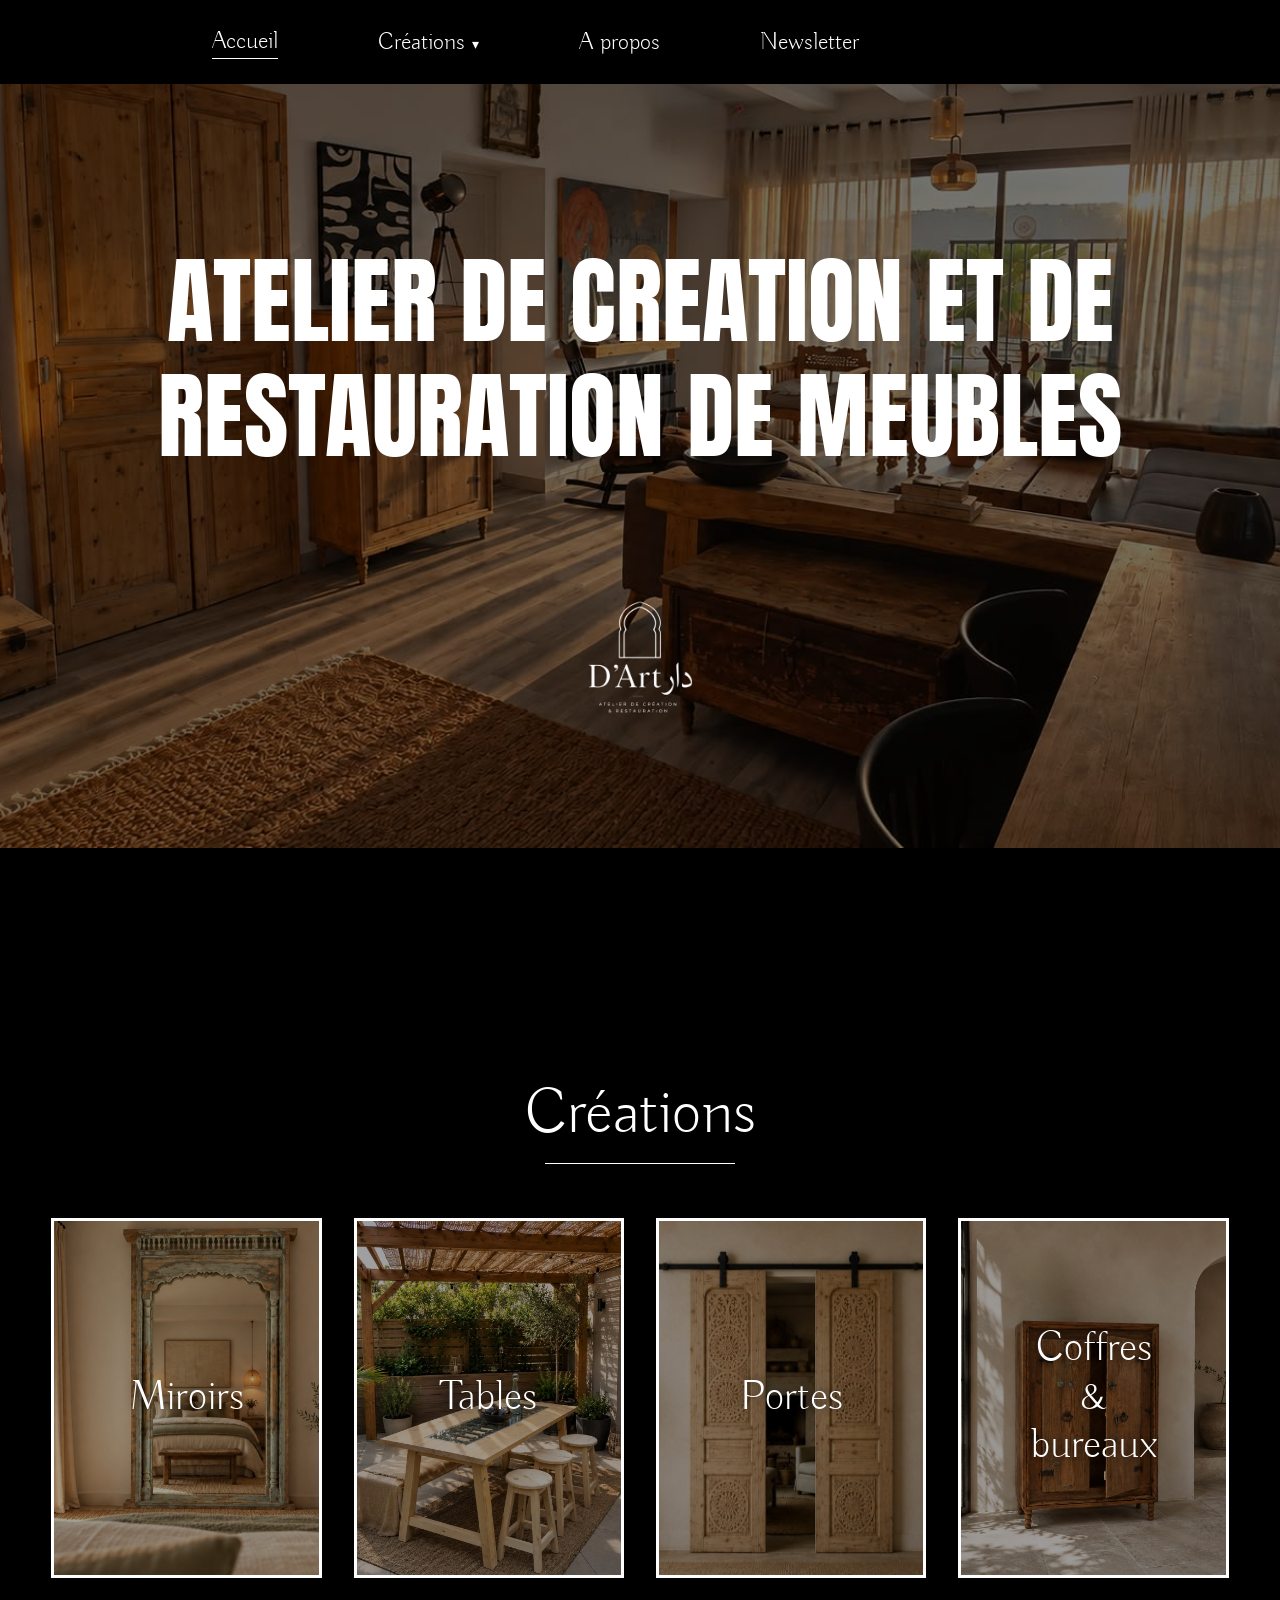
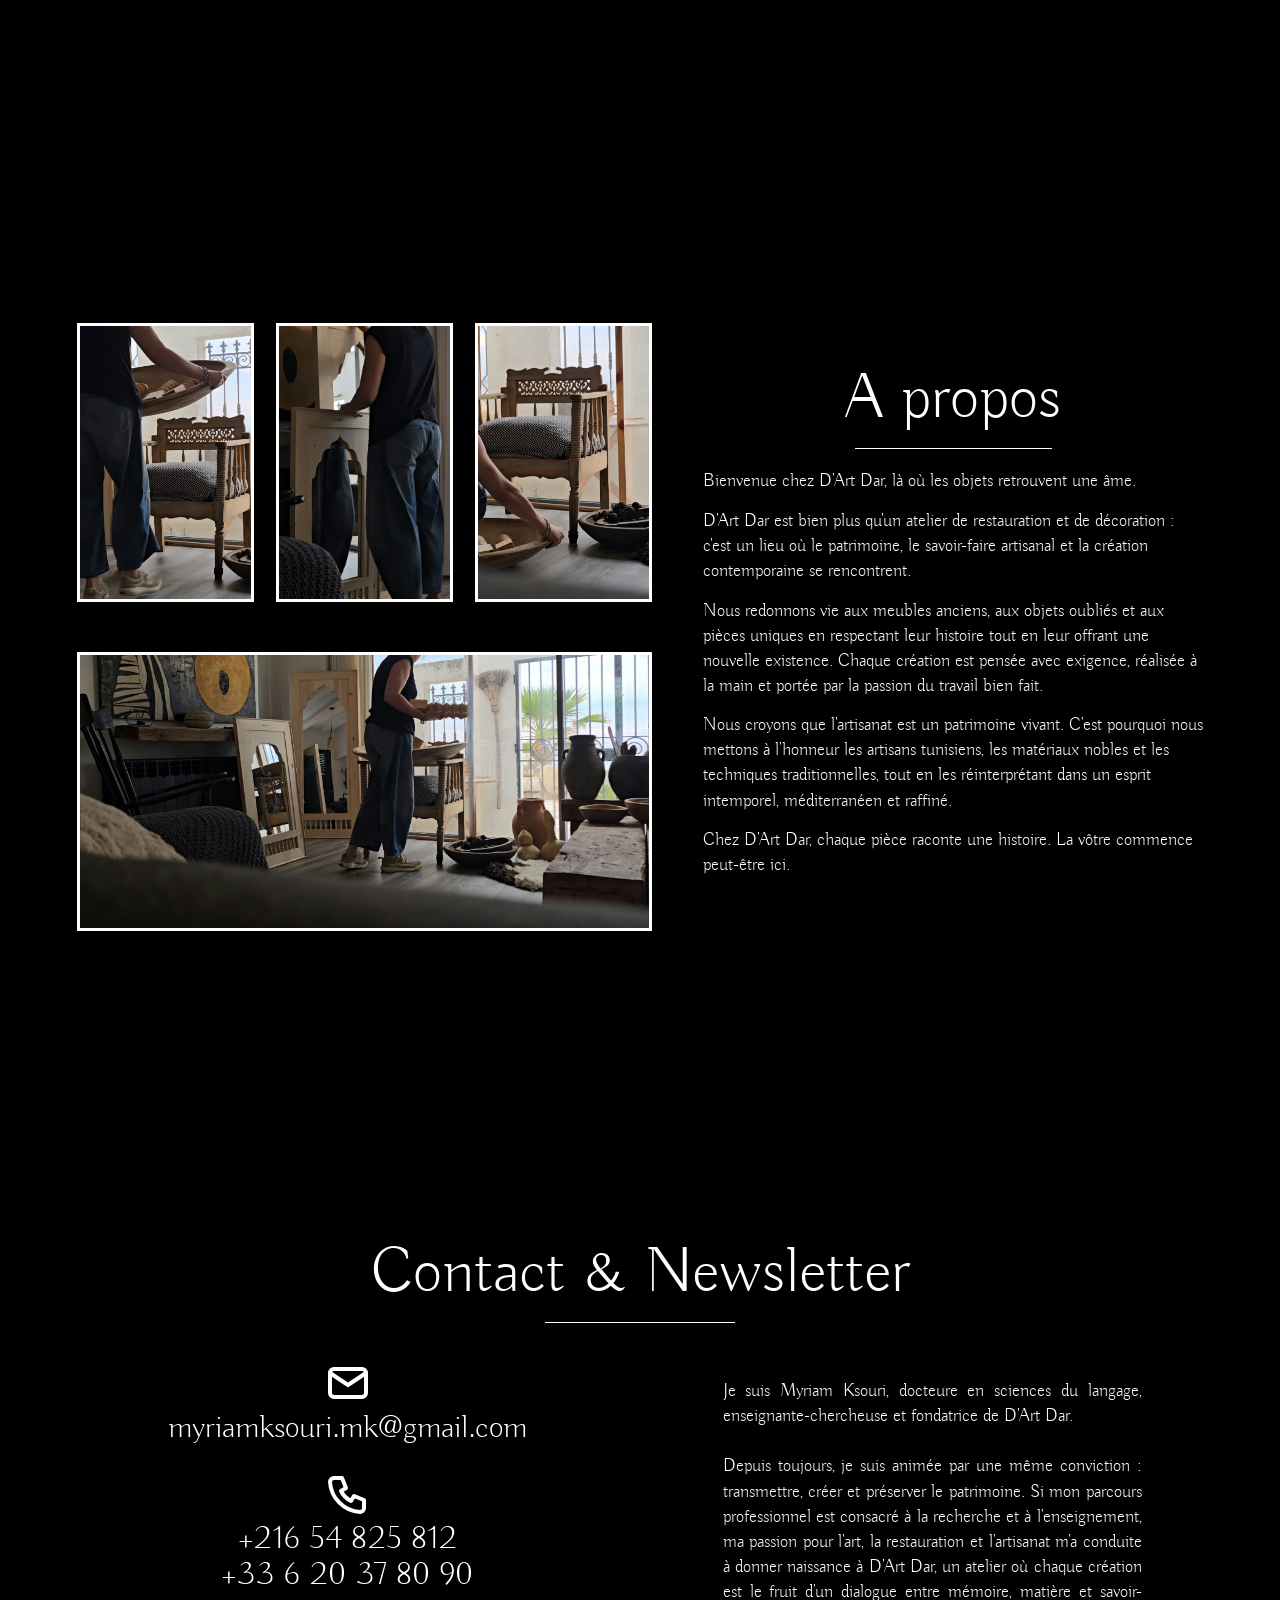
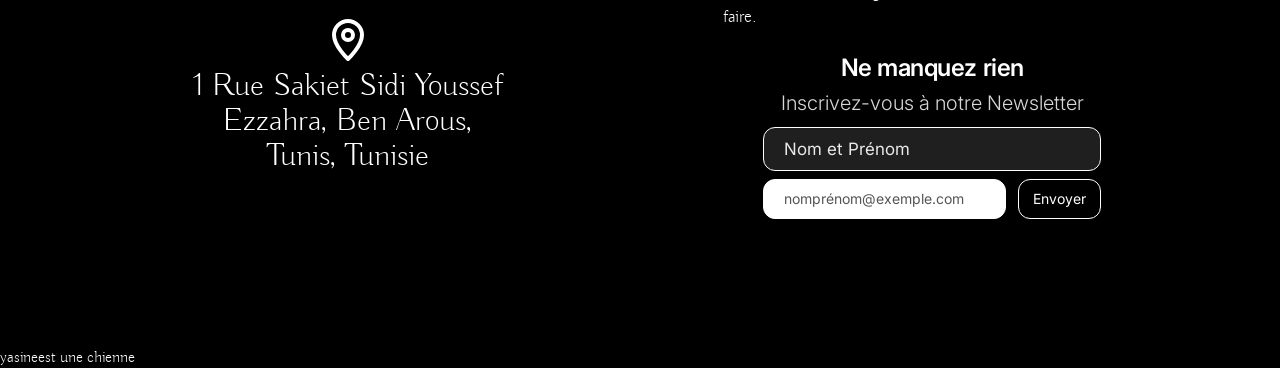
==== index.html @ 11cfbb49 "phrase yasmine" ====
<!DOCTYPE html>
<html lang="fr">
<head>
  <meta charset="UTF-8">
  <meta name="viewport" content="width=device-width, initial-scale=1">
  <title>D'Art Dar – Atelier de création et de restauration de meubles</title>
  <link rel="preconnect" href="https://fonts.googleapis.com">
  <link rel="preconnect" href="https://fonts.gstatic.com" crossorigin>
  <link href="https://fonts.googleapis.com/css2?family=Anton&family=Buda:wght@300&family=Inter:wght@400;600&display=swap" rel="stylesheet">
  <link rel="stylesheet" href="style.css">
</head>
<body>


    <header class="nav">
  <ul class="nav-liste">
    <li><a href="index.html#accueil" class="actif">Accueil</a></li>
    <li class="a-sous-menu">
      <a href="index.html#creations">Créations <span class="fleche">▾</span></a>
      <ul class="sous-menu">
        <li><a href="index.html#creations">Toutes nos créations</a></li>
        <li><a href="miroirs.html">Miroirs</a></li>
        <li><a href="tables.html">Tables</a></li>
        <li><a href="portes.html">Portes</a></li>
        <li><a href="bureaux.html">Coffres &amp; bureaux</a></li>
      </ul>
    </li>
    <li><a href="index.html#a-propos">A propos</a></li>
    <li><a href="index.html#contact">Newsletter</a></li>
  </ul>
  <!-- gardez ici votre bloc logo tel qu'il est -->
</header>
<!-- ============ NAV : FIN ============ -->


<!-- ============ ÉCRAN 1 : ACCUEIL — DÉBUT ============ -->
<section class="ecran accueil" id="accueil">
  <div class="ph ph-fond" role="img" aria-label="Photo de fond assombrie de l'atelier : intérieur chaleureux avec une grande porte double en bois, un vieux miroir en bois à la peinture écaillée, une commode en bois, un tableau africain noir et blanc, une lampe sur trépied, un coffre ancien, un tapis en jute et une baie vitrée avec terrasse">
    <img src="images/07667a0f-c31e-449a-83bf-fc056bb85ae0.jpg" alt="Miroir étroit arqué à cadre clair patiné">
  </div>
  <h1>ATELIER DE CREATION ET DE RESTAURATION DE MEUBLES</h1>
  <div class="ph ph-logo-grand" role="img" aria-label="Logo D'Art Dar">
 <img src="images/Design sans titre (2).png" alt="logo d'art dar">
  </div>
</section>
<!-- ============ ÉCRAN 1 : FIN ============ -->


<!-- ============ ÉCRAN 2 : CRÉATIONS — DÉBUT ============ -->
<section class="ecran creations" id="creations">
  <h2 class="titre-centre">Créations</h2>
  <div class="trait-h trait-centre"></div>

  <div class="grille-cartes">
    <a class="carte" href="miroirs.html">
      <div class="ph" role="img" aria-label="Chambre avec un grand miroir arqué sculpté à patine verte, devant un banc et un lit">
       <img src="images/843049069_1164831029223895_7003991942476007434_n.jpg" alt="miroirgrand">      
      </div>
      <span class="carte-titre">Miroirs</span>
    </a>
    <a class="carte" href="tables.html">
      <div class="ph" role="img" aria-label="Longue table en bois clair avec tabourets sous une pergola, plantes vertes">
        <img src="images/727323075_1069133425460323_3221964952838891166_n.jpg" alt="tables">    
      </div>
      <span class="carte-titre">Tables</span>
    </a>
    <a class="carte" href="portes.html">
      <div class="ph" role="img" aria-label="Deux portes coulissantes en bois sculpté sur rail noir">
         <img src="images/775132349_1118018057238526_9106229858600047768_n.jpg" alt="portes" class="portecrea"> 
      </div>
      <span class="carte-titre">Portes</span>
    </a>
    <a class="carte" href="bureaux.html">
      <div class="ph" role="img" aria-label="Armoire en bois avec ferrures métalliques dans une pièce beige à arche">
       <img src="images/798080170_1132734912433507_3361382696970068322_n.jpg" alt="bureaux"> 
      </div>
      <span class="carte-titre">Coffres<br>&amp;<br>bureaux</span>
    </a>
  </div>
</section>
<!-- ============ ÉCRAN 2 : FIN ============ -->


<!-- ============ ÉCRAN 3 : À PROPOS — DÉBUT ============ -->
<section class="ecran apropos" id="a-propos">
  <div class="apropos-photos">
    <div class="ph" role="img" aria-label="Femme en haut noir et pantalon bleu tenant un plateau en bois près d'une chaise sculptée">
       <img src="images/da2a6236-b44d-4832-9efa-0020eed6184b.jpg" alt="imagesmaman"> 
    </div>
    <div class="ph" role="img" aria-label="Femme en haut noir sans manches travaillant sur un meuble en bois à arche">
    <img src="images/89a3e6be-c9d2-419d-8dac-0734e0780928.jpg" alt="imagesmaman"> 
    </div>
    <div class="ph" role="img" aria-label="Femme accroupie près d'une chaise en bois sculpté avec un plateau en bois">
      <img src="images/4845b616-79f4-437c-a82b-399400bf4484.jpg" alt="imagesmaman"> 
    </div>
    <div class="ph large" role="img" aria-label="Femme debout dans l'atelier parmi des miroirs, des jarres en terre cuite et un banc en bois">
      <img src="images/6bd62fe6-0756-493a-b964-a9c33a85f929.jpg" alt="imagesmaman"> 
    </div>
  </div>

  <div class="apropos-texte">
    <h2>A propos</h2>
    <div class="trait-h"></div>
    <p>Bienvenue chez D'Art Dar, là où les objets retrouvent une âme.</p>
    <p>D'Art Dar est bien plus qu'un atelier de restauration et de décoration : c'est un lieu où le patrimoine, le savoir-faire artisanal et la création contemporaine se rencontrent.</p>
    <p>Nous redonnons vie aux meubles anciens, aux objets oubliés et aux pièces uniques en respectant leur histoire tout en leur offrant une nouvelle existence. Chaque création est pensée avec exigence, réalisée à la main et portée par la passion du travail bien fait.</p>
    <p>Nous croyons que l'artisanat est un patrimoine vivant. C'est pourquoi nous mettons à l'honneur les artisans tunisiens, les matériaux nobles et les techniques traditionnelles, tout en les réinterprétant dans un esprit intemporel, méditerranéen et raffiné.</p>
    <p>Chez D'Art Dar, chaque pièce raconte une histoire. La vôtre commence peut-être ici.</p>
  </div>
</section>
<!-- ============ ÉCRAN 3 : FIN ============ -->


<!-- ============ ÉCRAN 4 : CONTACT & NEWSLETTER — DÉBUT ============ -->
<section class="ecran contact" id="contact">
  <h2 class="titre-centre">Contact &amp; Newsletter</h2>
  <div  id="trait-large" class="trait-h trait-centre trait-large"></div>
  <div class="contact-corps">
    <address class="coordonnees">
      <div class="bloc-contact">
        <svg class="icone" viewBox="0 0 24 24" aria-hidden="true"><rect x="3" y="5" width="18" height="14" rx="2"/><path d="M3 7l9 6 9-6"/></svg>
        <a href="mailto:myriamksouri.mk@gmail.com">myriamksouri.mk@gmail.com</a>
      </div>
      <div class="bloc-contact">
        <svg class="icone" viewBox="0 0 24 24" aria-hidden="true"><path d="M5 4h4l2 5-2.5 1.5a11 11 0 0 0 5 5L15 13l5 2v4a2 2 0 0 1-2 2A16 16 0 0 1 3 6a2 2 0 0 1 2-2z"/></svg>
        <a href="tel:+21654825812">+216 54 825 812</a>
        <a href="tel:+33620378090">+33 6 20 37 80 90</a>
      </div>
      <div class="bloc-contact">
        <svg class="icone" viewBox="0 0 24 24" aria-hidden="true"><path d="M12 21s-7-6.5-7-12a7 7 0 0 1 14 0c0 5.500-7 12-7 12z"/><circle cx="12" cy="9" r="2.500"/></svg>
        <p>1 Rue Sakiet Sidi Youssef<br>Ezzahra, Ben Arous,<br>Tunis, Tunisie</p>
      </div>
    </address>

    <div class="contact-droite">
      <p class="bio">Je suis Myriam Ksouri, docteure en sciences du langage, enseignante-chercheuse et fondatrice de D'Art Dar.<br><br>Depuis toujours, je suis animée par une même conviction : transmettre, créer et préserver le patrimoine. Si mon parcours professionnel est consacré à la recherche et à l'enseignement, ma passion pour l'art, la restauration et l'artisanat m'a conduite à donner naissance à D'Art Dar, un atelier où chaque création est le fruit d'un dialogue entre mémoire, matière et savoir-faire.</p>

      <form class="newsletter" action="#" method="post">
        <h3>Ne manquez rien</h3>
        <p class="sous-titre">Inscrivez-vous à notre Newsletter</p>
        <input type="text" name="nom" placeholder="Nom et Prénom" aria-label="Nom et prénom">
        <div class="ligne-email">
          <input type="email" name="email" placeholder="nomprénom@exemple.com" aria-label="Adresse e-mail">
          <button type="submit">Envoyer</button>
        </div>
      </form>
    </div>
  </div>
</section>
<!-- ============ ÉCRAN 4 : FIN ============ -->

<span>yasineest une chienne</span>

</body>
</html>
---- style.css ----
/* ===== BASE ===== */
* { box-sizing: border-box; margin: 0; padding: 0; }
html { scroll-behavior: smooth; }
body {
  background: #000;
  color: #fff;
  font-family: 'Buda', serif;
  font-weight: 300;
}
a { color: inherit; text-decoration: none; }
ul { list-style: none; }

/* Encadré qui remplace les images */
.ph {
  display: flex;
  align-items: center;
  justify-content: center;
  text-align: center;
  
  
  border: 1px solid #fff;
  color: #d7d7d7;
  font-family: 'Inter', sans-serif;
  font-size: 13px;
  line-height: 1.4;
  overflow: hidden;
}
/* Quand vous mettrez de vraies images : <img> avec .ph img {width:100%;height:100%;object-fit:cover} */
.ph img { width: 100%; height: 100%; object-fit: cover; }

/* Un écran = 1440 x 900 sur le design */
.ecran {
  position: relative;
  min-height: 900px;
  padding: 84px 60px 40px;
}

/* Traits sous les titres */
.trait-h { height: 1px; width: 110px; background: #fff; }
.trait-centre { margin: 8px auto 0; width: 190px; }
.trait-large { width: 485px; max-width: 80%; }
.trait-v { width: 1px; height: 130px; background: #fff; }
#trait-large {margin-left: 8px auto 0; width: 190px;}

.titre-centre {
  text-align: center;
  font-size: 69px;
  font-weight: 300;
  padding-top: 60px;
}


/* ===== NAV (commune à tous les écrans) ===== */
.nav {
  position: sticky;
  top: 0;
  z-index: 10;
  height: 84px;
  background: #000;
  display: flex;
  align-items: center;
  justify-content: space-between;
  padding: 0 28px 0 212px;
}
.nav-liste { display: flex; align-items: center; gap: 100px; }
.nav-liste a { font-size: 24px; color: #fff; }
.nav-liste a.actif { border-bottom: 1px solid #fff; padding-bottom: 2px; }
.fleche { font-size: 14px; }
.a-sous-menu { position: relative; }
.sous-menu {
  display: none;
  position: absolute;
  top: 100%;
  left: 0;
  min-width: 200px;
  background: #000;
  border: 1px solid #fff;
  padding: 10px 0;
}
.sous-menu a { display: block; padding: 6px 16px; font-size: 20px; }
.a-sous-menu:hover .sous-menu { display: block; }
.ph-logo { width: 64px; height: 64px; padding: 2px; font-size: 8px; border: none; background: transparent; }


/* ===== ÉCRAN 1 : ACCUEIL ===== */
.accueil {
  padding: 0;
  margin-top: -136px;           /* l'image passe derrière la nav */
  min-height: 800px;
  display: flex;
  flex-direction: column;
  align-items: center;
  justify-content: center;
  text-align: center;
  overflow: hidden;
}
.ph-fond {
  position: absolute;
  inset: 0;
  z-index: 0;
  border: none;
  opacity: .46;
}
.accueil h1 {
  position: relative;
  z-index: 1;
  font-family: 'Anton', sans-serif;
  font-weight: 400;
  font-size: 96px;
  line-height: 1.2;
  max-width: 1054px;
  padding: 0 20px;
  margin-top: -80px;
}
.ph-logo-grand {
  position: absolute;
  z-index: 1;
  bottom: 83px;
  left: 50%;
  transform: translateX(-50%);
  width: 199px;
  height: 199px;
  border: none;
  background: transparent;
  color: #fff;
}


/* ===== ÉCRAN 2 : CRÉATIONS ===== */
.grille-cartes {
  display: grid;
  grid-template-columns: repeat(4, 284px);
  justify-content: center;
  gap: 40px;
  margin-top: 120px;
}
.carte { position: relative; display: block; height: 379px; }
.carte .ph { width: 100%; height: 100%; border: 3px solid #fff; }
.carte img { opacity: .64; }
.carte-titre {
  position: absolute;
  left: 0; right: 0; top: 50%;
  transform: translateY(-50%);
  text-align: center;
  font-size: 48px;
  line-height: 1.15;
  text-shadow: 0 0 8px rgba(0,0,0,.6);
}
.portecrea { object-position: 64% 91%; }


/* ===== ÉCRAN 3 : À PROPOS ===== */
.apropos {
  display: grid;
  grid-template-columns: 650px 1fr;
  gap: 60px;
  align-items: center;
  padding-left: 114px;
  padding-right: 90px;
}
.apropos-photos {
  display: grid;
  grid-template-columns: repeat(3, 1fr);
  gap: 22px;
}
.apropos-photos .ph { height: 281px; border: 3px solid #fff; }
.apropos-photos .ph.large { grid-column: 1 / -1; height: 281px; margin-top: 28px; }
.apropos-texte h2 { font-size: 69px; font-weight: 300; text-align: center; }
.apropos-texte .trait-h { width: 197px; margin: 8px auto 20px; }
.apropos-texte p { font-size: 20px; line-height: 1.4; margin-bottom: 20px; }


/* ===== ÉCRAN 4 : CONTACT & NEWSLETTER ===== */
.contact-corps {
  display: grid;
  grid-template-columns: 1fr 1fr;
  gap: 60px;
  margin-top: 40px;
  padding: 0 30px;
}
.coordonnees { font-style: normal; text-align: center; display: flex; flex-direction: column; gap: 24px; }
.bloc-contact { display: flex; flex-direction: column; align-items: center; font-size: 36px; line-height: 1.1; }
.bloc-contact a, .bloc-contact p { display: block; }
.icone { width: 48px; height: 48px; fill: none; stroke: #fff; stroke-width: 2; stroke-linecap: round; stroke-linejoin: round; margin-bottom: 4px; }

.contact-droite { display: flex; flex-direction: column; align-items: center; padding-top: 20px; }
.bio { font-size: 20px; line-height: 1.4; text-align: justify; max-width: 419px; }

.newsletter { margin-top: 24px; width: 338px; text-align: center; font-family: 'Inter', sans-serif; }
.newsletter h3 { font-size: 24px; font-weight: 600; letter-spacing: -.02em; line-height: 1.2; }
.sous-titre { font-size: 20px; color: #d7d7d7; margin: 8px 0 12px; }
.newsletter input {
  width: 100%;
  height: 44px;
  padding: 0 20px;
  border: 1px solid #fff;
  border-radius: 12px;
  background: rgba(208,208,208,.15);
  color: #fff;
  font-family: inherit;
  font-size: 17px;
}
.newsletter input::placeholder { color: rgba(255,255,255,.9); }
.ligne-email { display: flex; gap: 12px; margin-top: 8px; }
.ligne-email input { height: 40px; background: #fff; color: #000; font-size: 14px; }
.ligne-email input::placeholder { color: #555; }
.ligne-email button {
  height: 40px;
  padding: 0 14px;
  border: 1px solid #fff;
  border-radius: 12px;
  background: transparent;
  color: #fff;
  font-family: inherit;
  font-size: 14px;
  cursor: pointer;
}


/* ===== PAGES CATÉGORIES (écrans 5 à 8) ===== */
.categorie {
  display: flex;
  align-items: center;
  justify-content: center;
  gap: 40px;
  padding-top: 110px;
}
.galerie { display: grid; gap: 28px; }
.galerie .ph { width: 100%; }

/* Titre vertical (lu de bas en haut) + trait à droite */
.titre-vertical { display: flex; align-items: center; gap: 12px; }
.titre-vertical h2 {
  writing-mode: vertical-rl;
  transform: rotate(180deg);
  font-size: 69px;
  font-weight: 300;
  white-space: nowrap;
}


/* ===== ÉCRAN 5 : MIROIRS (4 colonnes x 2) ===== */
.cat-miroirs .galerie { grid-template-columns: repeat(4, 248px); gap: 42px 42px; }
.cat-miroirs .ph { height: 331px; }
.miroir8 { object-position: 50% 35%; }

/* ===== ÉCRAN 6 : TABLES (3 colonnes x 2) ===== */
.cat-tables .galerie { grid-template-columns: repeat(3, 341px); gap: 28px 46px; }
.cat-tables .ph { height: 256px; }
.table3 { object-position: 50% 100%; }
.table4 { object-position: 50% 90%; }


/* ===== ÉCRAN 7 : PORTES (titre à gauche, 2 colonnes x 2) ===== */
.cat-portes { justify-content: space-around; padding: 110px 120px 40px; }
.titre-horizontal h2 { font-size: 69px; font-weight: 300; }
.titre-horizontal .trait-h { width: 104px; margin-top: 4px; margin-left: 16px; }
.cat-portes .galerie { grid-template-columns: repeat(2, 256px); gap: 28px 150px; }
.cat-portes .ph { height: 341px; }
.porte4 { object-position: 50% 91%; }
.porte1 { object-position: 64% 91%; }


/* ===== ÉCRAN 8 : COFFRES & BUREAUX (3 colonnes x 2) ===== */
.cat-bureaux .galerie { grid-template-columns: repeat(3, 241px); gap: 50px 140px; }
.cat-bureaux .ph { height: 241px; }
.coffre1 { object-position: 50% 67%; }
.bureau1 { object-position: 50% 100%; }
.bureau2 { object-position: 64% 91%; }
.bureau3 { object-position: 64% 91%; }



/* ===== RESPONSIVE (tablette / mobile) ===== */
@media (max-width: 1100px) {
  .nav { padding: 0 20px; }
  .nav-liste { gap: 30px; }
  .grille-cartes { grid-template-columns: repeat(2, 1fr); }
  .apropos, .contact-corps { grid-template-columns: 1fr; }
  .categorie { flex-direction: column; }
  .titre-vertical h2 { writing-mode: horizontal-tb; transform: none; }
  .titre-vertical { flex-direction: column; }
  .trait-v { width: 110px; height: 1px; }
  .cat-miroirs .galerie,
  .cat-tables .galerie,
  .cat-portes .galerie,
  .cat-bureaux .galerie { grid-template-columns: repeat(2, 1fr); gap: 20px; }
  .accueil h1 { font-size: 48px; }
}
@media (max-width: 600px) {
  .nav-liste { gap: 14px; }
  .nav-liste a { font-size: 16px; }
  .grille-cartes { grid-template-columns: 1fr; }
  .titre-centre, .apropos-texte h2 { font-size: 40px; }
  .bloc-contact { font-size: 24px; }
}





/* ===== ÉCRANS ADAPTÉS À LA FENÊTRE ===== */

/* Chaque écran = au moins la hauteur de la fenêtre, contenu centré */
.ecran {
  min-height: 100vh;
  padding: 84px 4vw 3vh;
}
.accueil { padding: 0; }

/* --- Créations et Contact : tout centré verticalement --- */
.creations,
.contact {
  display: flex;
  flex-direction: column;
  justify-content: center;
}
.titre-centre {
  padding-top: 0;
  font-size: clamp(40px, 5vw, 69px);
}

/* --- Créations : 4 cartes qui rétrécissent avec la fenêtre --- */
.grille-cartes {
  grid-template-columns: repeat(4, minmax(0, 284px));
  gap: 2.5vw;
  width: 100%;
  max-width: 1256px;
  margin: 6vh auto 0;
}
.carte { height: auto; aspect-ratio: 284 / 379; }
.carte-titre { font-size: clamp(26px, 3.3vw, 48px); }

/* --- À propos --- */
.apropos {
  grid-template-columns: minmax(0, 1.15fr) minmax(0, 1fr);
  gap: 4vw;
  align-content: center;
  padding-left: 6vw;
  padding-right: 6vw;
}
.apropos-photos .ph,
.apropos-photos .ph.large { height: clamp(140px, 31vh, 281px); }
.apropos-texte h2 { font-size: clamp(40px, 5vw, 69px); }
.apropos-texte p { font-size: clamp(14px, 1.4vw, 20px); margin-bottom: 1.6vh; }

/* --- Contact --- */
.contact-corps { margin-top: 4vh; gap: 4vw; }
.bloc-contact { font-size: clamp(20px, 2.5vw, 36px); }
.bio { font-size: clamp(14px, 1.4vw, 20px); }

/* --- Pages Miroirs, Tables, Portes, Coffres : centrées sous la nav --- */
.categorie {
  min-height: calc(100vh - 84px);
  padding: 20px 4vw;
  align-items: center;
  justify-content: center;
}
.titre-vertical h2,
.titre-horizontal h2 { font-size: clamp(40px, 5vw, 69px); }

/* Chaque photo a une hauteur --h qui s'adapte à la hauteur de la fenêtre :
   les 2 rangées tiennent toujours à l'écran */
.galerie { --h: 300px; }

.cat-miroirs .galerie {
  --h: min(331px, calc((100vh - 84px - 110px) / 2));
  grid-template-columns: repeat(4, calc(var(--h) * 248 / 331));
  gap: 28px 3vw;
}
.cat-tables .galerie {
  --h: min(256px, calc((100vh - 84px - 110px) / 2));
  grid-template-columns: repeat(3, calc(var(--h) * 341 / 256));
  gap: 28px 3vw;
}
.cat-portes .galerie {
  --h: min(341px, calc((100vh - 84px - 110px) / 2));
  grid-template-columns: repeat(2, calc(var(--h) * 256 / 341));
  gap: 28px 8vw;
}
.cat-bureaux .galerie {
  --h: min(241px, calc((100vh - 84px - 110px) / 2));
  grid-template-columns: repeat(3, var(--h));
  gap: 28px 6vw;
}
.cat-miroirs .ph,
.cat-tables .ph,
.cat-portes .ph,
.cat-bureaux .ph { height: var(--h); }

.cat-portes { gap: 6vw; padding: 20px 6vw; }




/* ================================================================
   VERSION TÉLÉPHONE (maquette Figma mobile : 392 px de large)
   Ne s'applique qu'en dessous de 480 px. Le bureau ne change pas.
   ================================================================ */
@media (max-width: 480px) {

  body {
    --nav: 76px;
    --titre: clamp(26px, 12.2vw, 52px);   /* 48px sur la maquette */
    --texte: clamp(10px, 3.06vw, 16px);   /* 12px sur la maquette */
  }

  /* ---------- Base de chaque écran ---------- */
  body .ecran {
    min-height: calc(100vh - var(--nav));
    min-height: calc(100svh - var(--nav));
    padding: 6vw 5vw 10vw;
  }

  /* ---------- NAV ---------- */
  body .nav { height: var(--nav); padding: 0 4vw 0 5vw; gap: 3vw; }
  body .nav-liste { flex: 1; gap: 0; justify-content: space-between; }
  body .nav-liste a { font-size: clamp(11px, 3.57vw, 16px); }
  /* Ordre de la maquette mobile : Accueil, Créations, Newsletter, A propos */
  body .nav-liste li:nth-child(3) { order: 4; }
  body .nav-liste li:nth-child(4) { order: 3; }
  body .ph-logo { width: clamp(36px, 11.7vw, 56px); height: clamp(36px, 11.7vw, 56px); flex: none; }
  body .sous-menu { min-width: 160px; }
  .a-sous-menu:focus-within .sous-menu { display: block; }

  /* ---------- ÉCRAN 1 : ACCUEIL ---------- */
  body .accueil {
    margin-top: calc(var(--nav) * -1);
    min-height: 100vh;
    min-height: 100svh;
    padding: 0 2vw;
  }
  body .ph-fond img { object-position: 54% 50%; }
  body .accueil h1 {
    font-size: clamp(24px, 10.2vw, 52px);
    line-height: 1.5;
    margin-top: 0;
    max-width: 100%;
    padding: 0;
  }
  body .ph-logo-grand {
    width: clamp(90px, 33vw, 170px);
    height: clamp(90px, 33vw, 170px);
    bottom: 6vh;
  }

  /* ---------- ÉCRAN 2 : CRÉATIONS ---------- */
  body .creations { justify-content: center; }
  body .titre-centre { font-size: var(--titre); padding-top: 0; }
  body .trait-centre { width: 31.6vw; }
  body .grille-cartes {
    grid-template-columns: 1fr 1fr;
    gap: 2.8vw;
    width: 100%;
    max-width: 560px;
    margin: 26vw auto 0;
  }
  body .carte { height: auto; }
  body .carte .ph { width: 100%; height: auto; aspect-ratio: 1 / 1; }
  body .carte-titre { font-size: clamp(17px, 8.2vw, 36px); }
  /* Ordre maquette : Miroirs | Portes, puis Tables | Coffres & Bureaux */
  body .grille-cartes .carte:nth-child(3) { order: 2; }
  body .grille-cartes .carte:nth-child(2) { order: 3; }

  /* ---------- ÉCRAN 3 : À PROPOS ---------- */
  body .apropos {
    display: grid;
    grid-template-columns: 29.7% 1fr;
    column-gap: 8%;
    row-gap: 3vw;
    align-content: center;
    padding: 6vw 5.4vw 10vw;
  }
  body .apropos-photos { display: contents; }
  body .apropos-photos .ph {
    width: 100%;
    height: auto;
    aspect-ratio: 104 / 157;
    border-width: 3px;
  }
  /* De haut en bas sur la maquette : 3e, 2e, puis 1re photo */
  body .apropos-photos .ph:nth-child(3) { grid-column: 1; grid-row: 1; }
  body .apropos-photos .ph:nth-child(2) { grid-column: 1; grid-row: 2; }
  body .apropos-photos .ph:nth-child(1) { grid-column: 1; grid-row: 3; }
  body .apropos-photos .ph.large {
    grid-column: 1 / -1;
    grid-row: 4;
    aspect-ratio: 353 / 165;
    margin-top: 1vw;
  }
  body .apropos-texte { grid-column: 2; grid-row: 1 / 4; }
  body .apropos-texte h2 { font-size: var(--titre); line-height: 1.1; }
  body .apropos-texte .trait-h { width: 25vw; margin: 2vw auto 9vw; }
  body .apropos-texte p {
    font-size: var(--texte);
    line-height: 1.25;
    text-align: justify;
    margin-bottom: 1.2em;
  }

  /* ---------- ÉCRAN 4 : CONTACT & NEWSLETTER ---------- */
  body .contact { justify-content: center; padding: 6vw 5vw 12vw; }
  body .contact .titre-centre { font-size: clamp(22px, 10.2vw, 44px); }
  body .trait-h.trait-large,
  body #trait-contact { width: 64vw; max-width: none; }
  body .contact-corps { grid-template-columns: 1fr; gap: 10vw; margin-top: 8vw; padding: 0; }
  body .coordonnees { gap: 5vw; }
  body .bloc-contact { font-size: clamp(12px, 3.8vw, 18px); line-height: 1.15; }
  body .icone { width: clamp(20px, 6.6vw, 30px); height: clamp(20px, 6.6vw, 30px); }
  body .contact-droite { padding-top: 0; }
  body .bio { font-size: var(--texte); line-height: 1.25; max-width: 79vw; }
  body .newsletter { width: min(338px, 86vw); }

  /* ---------- Pages catégories : base ---------- */
  body .categorie {
    min-height: calc(100vh - var(--nav));
    min-height: calc(100svh - var(--nav));
  }

  /* ---------- MIROIRS : titre vertical à gauche + 2 colonnes ---------- */
  body .cat-miroirs {
    flex-direction: row;
    align-items: center;
    justify-content: flex-start;
    gap: 4vw;
    padding: 3vw 5.4vw 6vw 4.4vw;
  }
  body .cat-miroirs .titre-vertical { flex: none; flex-direction: row; gap: 1.5vw; }
  body .cat-miroirs .titre-vertical h2 {
    writing-mode: vertical-rl;
    transform: rotate(180deg);
    font-size: var(--titre);
  }
  body .cat-miroirs .trait-v { width: 1px; height: 33vw; }
  body .cat-miroirs .galerie {
    flex: 1;
    width: auto;
    grid-template-columns: 1fr 1fr;
    gap: 3.3vw 5.9vw;
  }
  body .cat-miroirs .ph { height: auto; aspect-ratio: 124 / 166; }
  /* Ordre maquette : (3,4) (1,2) (5,6) (7,8) */
  body .cat-miroirs .ph:nth-child(3) { order: 1; }
  body .cat-miroirs .ph:nth-child(4) { order: 2; }
  body .cat-miroirs .ph:nth-child(1) { order: 3; }
  body .cat-miroirs .ph:nth-child(2) { order: 4; }
  body .cat-miroirs .ph:nth-child(5) { order: 5; }
  body .cat-miroirs .ph:nth-child(6) { order: 6; }
  body .cat-miroirs .ph:nth-child(7) { order: 7; }
  body .cat-miroirs .ph:nth-child(8) { order: 8; }

  /* ---------- TABLES : titre en haut + 2 colonnes x 3 ---------- */
  body .cat-tables {
    flex-direction: column;
    justify-content: flex-start;
    align-items: center;
    gap: 17vw;
    padding: 12vw 8.2vw 8vw;
  }
  body .cat-tables .titre-vertical { flex-direction: column; align-items: center; gap: 2vw; }
  body .cat-tables .titre-vertical h2 {
    writing-mode: horizontal-tb;
    transform: none;
    font-size: var(--titre);
  }
  body .cat-tables .trait-v { width: 19vw; height: 1px; }
  body .cat-tables .galerie { width: 100%; grid-template-columns: 1fr 1fr; gap: 10vw 6.9vw; }
  body .cat-tables .ph { height: auto; aspect-ratio: 151 / 113; }
  /* Ordre maquette : (1,6) (2,5) (3,4) */
  body .cat-tables .ph:nth-child(1) { order: 1; }
  body .cat-tables .ph:nth-child(6) { order: 2; }
  body .cat-tables .ph:nth-child(2) { order: 3; }
  body .cat-tables .ph:nth-child(5) { order: 4; }
  body .cat-tables .ph:nth-child(3) { order: 5; }
  body .cat-tables .ph:nth-child(4) { order: 6; }

  /* ---------- PORTES : disposition en quinconce ---------- */
  body .cat-portes {
    display: grid;
    grid-template-columns: 1fr 1fr;
    column-gap: 4.3vw;
    row-gap: 0;
    align-items: start;
    justify-content: stretch;
    padding: 16vw 8.7vw 10vw;
  }
  body .cat-portes .galerie { display: contents; }
  body .cat-portes .titre-horizontal { grid-column: 1; grid-row: 1; text-align: center; }
  body .cat-portes .titre-horizontal h2 { font-size: var(--titre); }
  body .cat-portes .titre-horizontal .trait-h { width: 18.6vw; margin: 3vw auto 0; }
  body .cat-portes .ph { width: 100%; height: auto; aspect-ratio: 154 / 205; }
  body .cat-portes .ph:nth-child(1) { grid-column: 2; grid-row: 1; }
  body .cat-portes .ph:nth-child(2) { grid-column: 2; grid-row: 2; margin-top: 40.9%; }
  body .cat-portes .ph:nth-child(3) { grid-column: 1; grid-row: 2; margin-top: -46.8%; }
  body .cat-portes .ph:nth-child(4) { grid-column: 1; grid-row: 3; margin-top: -51.3%; }

  /* ---------- COFFRES & BUREAUX : titre en haut + 2 colonnes x 3 ---------- */
  body .cat-bureaux {
    flex-direction: column;
    justify-content: flex-start;
    align-items: center;
    gap: 16vw;
    padding: 8vw 4vw;
  }
  body .cat-bureaux .titre-vertical { flex-direction: column; align-items: center; gap: 2vw; }
  body .cat-bureaux .titre-vertical h2 {
    writing-mode: horizontal-tb;
    transform: none;
    font-size: clamp(22px, 11.4vw, 50px);
    white-space: nowrap;
  }
  body .cat-bureaux .trait-v { width: 49vw; height: 1px; }
  body .cat-bureaux .galerie {
    width: 100%;
    padding-inline: 6.7vw;
    grid-template-columns: 1fr 1fr;
    grid-template-rows: repeat(3, auto);
    grid-auto-flow: column;       /* photos 1-2-3 à gauche, 4-5-6 à droite */
    gap: 11vw 6.6vw;
  }
  body .cat-bureaux .ph { height: auto; aspect-ratio: 1 / 1; }
}

/* ---------- Écrans très étroits (320 px et moins) ---------- */
@media (max-width: 320px) {
  body .ligne-email { flex-direction: column; }
  body .ligne-email button { width: 100%; }
}



/* ================================================================
   ANIMATIONS
   ================================================================ */

/* ---------- 1. NAV : léger zoom au survol ---------- */
.nav-liste > li > a,
.sous-menu a {
  display: inline-block;          /* obligatoire pour que le zoom marche sur un lien */
  transition: transform .25s ease, opacity .25s ease;
}
.ph-logo,
.ph-logo-grand,
.logo-lien { transition: transform .3s ease; }

@media (hover: hover) {           /* survol : seulement sur ordinateur */
  .nav-liste > li > a:hover,
  .sous-menu a:hover { transform: scale(1.1); }
  .logo-lien:hover .ph-logo,
  .ph-logo:hover { transform: scale(1.08); }
}

/* ---------- 2. IMAGES : léger zoom au survol ---------- */
.ph { overflow: hidden; }         /* l'image ne dépasse pas de son cadre */
.ph img { transition: transform .6s ease, opacity .4s ease; }

@media (hover: hover) {
  .ph:hover img { transform: scale(1.06); }
  .carte:hover .ph img { opacity: 1; }   /* sur Créations, la photo s'éclaircit */
  .carte-titre { transition: transform .4s ease; }
  .carte:hover .carte-titre { transform: translateY(-50%) scale(1.08); }
}

/* ---------- 3. PASSAGE D'UNE PAGE HTML À L'AUTRE ---------- */
@keyframes fondu-entree {
  from { opacity: 0; transform: translateY(12px); }
  to   { opacity: 1; transform: none; }
}
@keyframes fondu-sortie {
  from { opacity: 1; }
  to   { opacity: 0; }
}

/* Navigateurs récents : vraie transition entre deux pages */
@view-transition { navigation: auto; }
::view-transition-old(root) { animation: .3s ease both fondu-sortie; }
::view-transition-new(root) { animation: .5s ease both fondu-entree; }
.nav { view-transition-name: nav; }      /* la barre reste fixe pendant la transition */

/* Autres navigateurs : la page apparaît simplement en fondu */
@supports not (view-transition-name: none) {
  body { animation: fondu-entree .6s ease both; }
}

/* ---------- Respect des personnes qui désactivent les animations ---------- */
@media (prefers-reduced-motion: reduce) {
  *, *::before, *::after { animation: none !important; transition: none !important; }
}
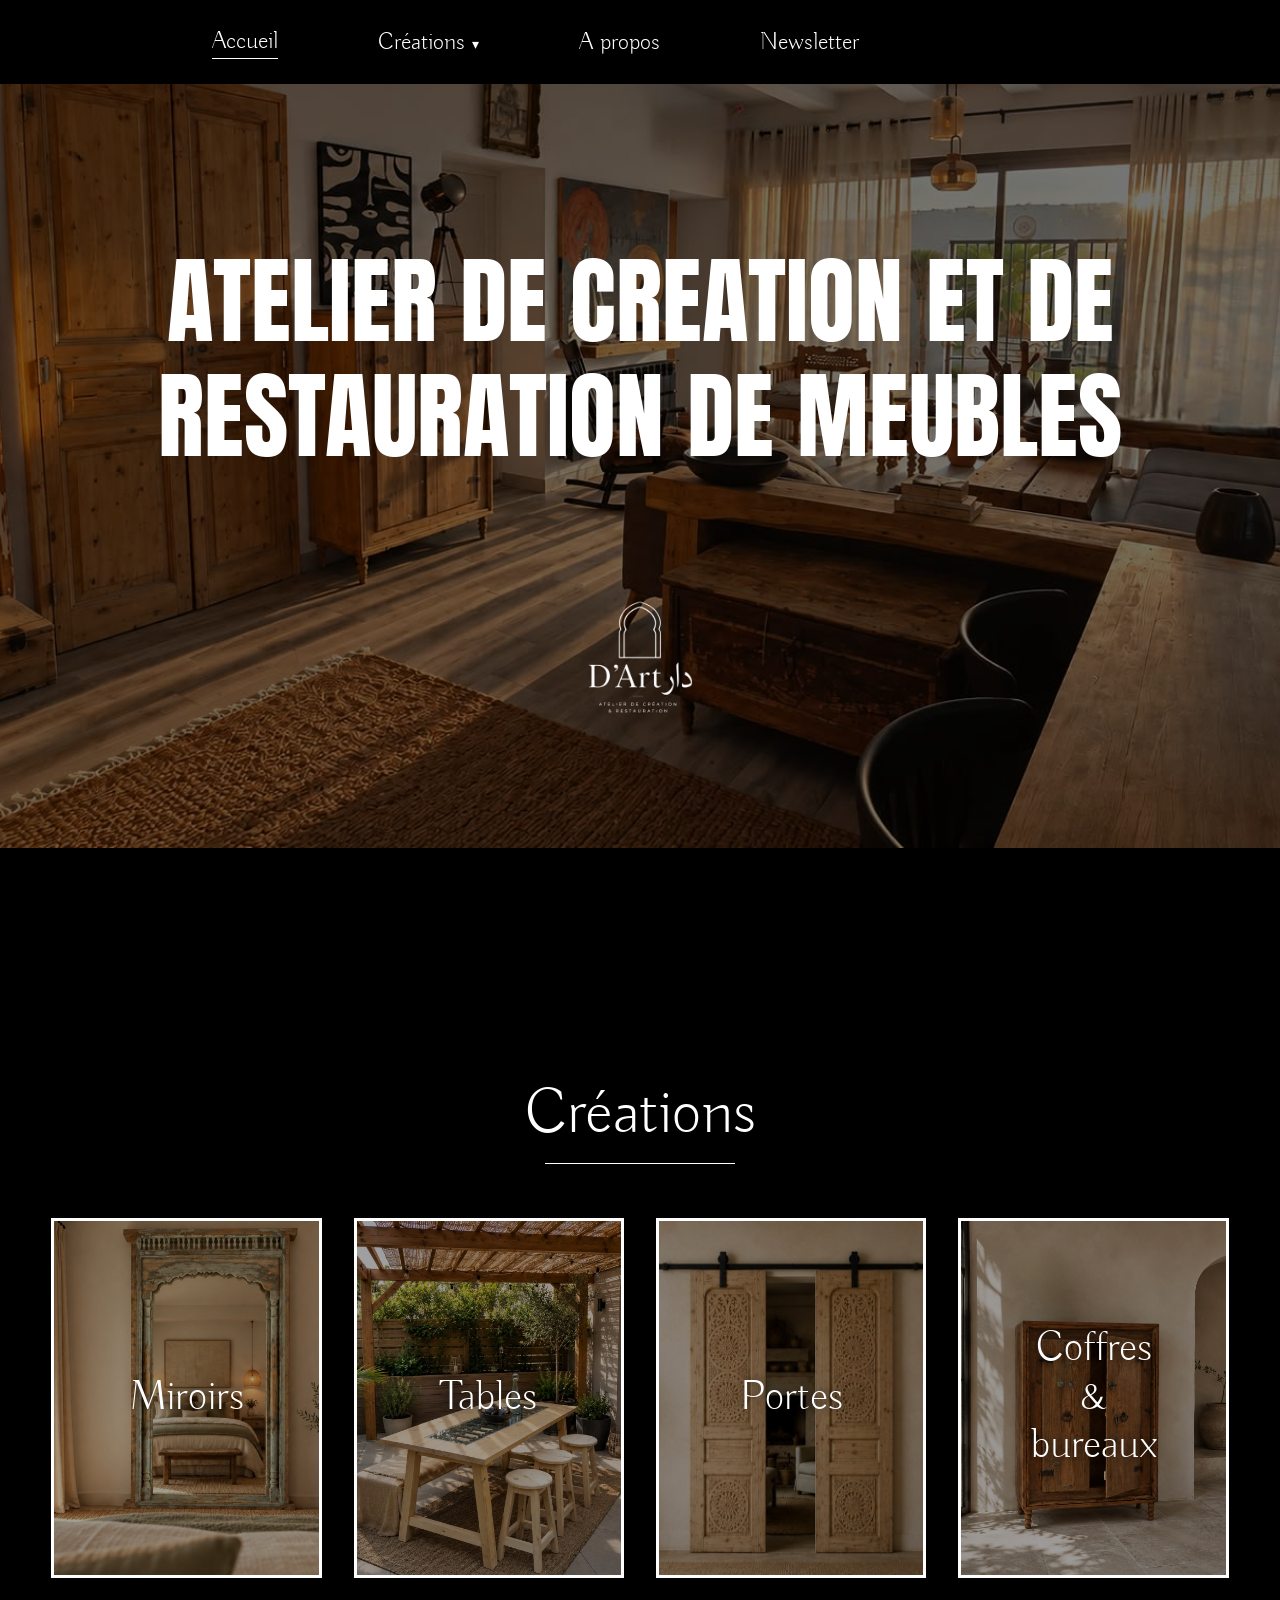
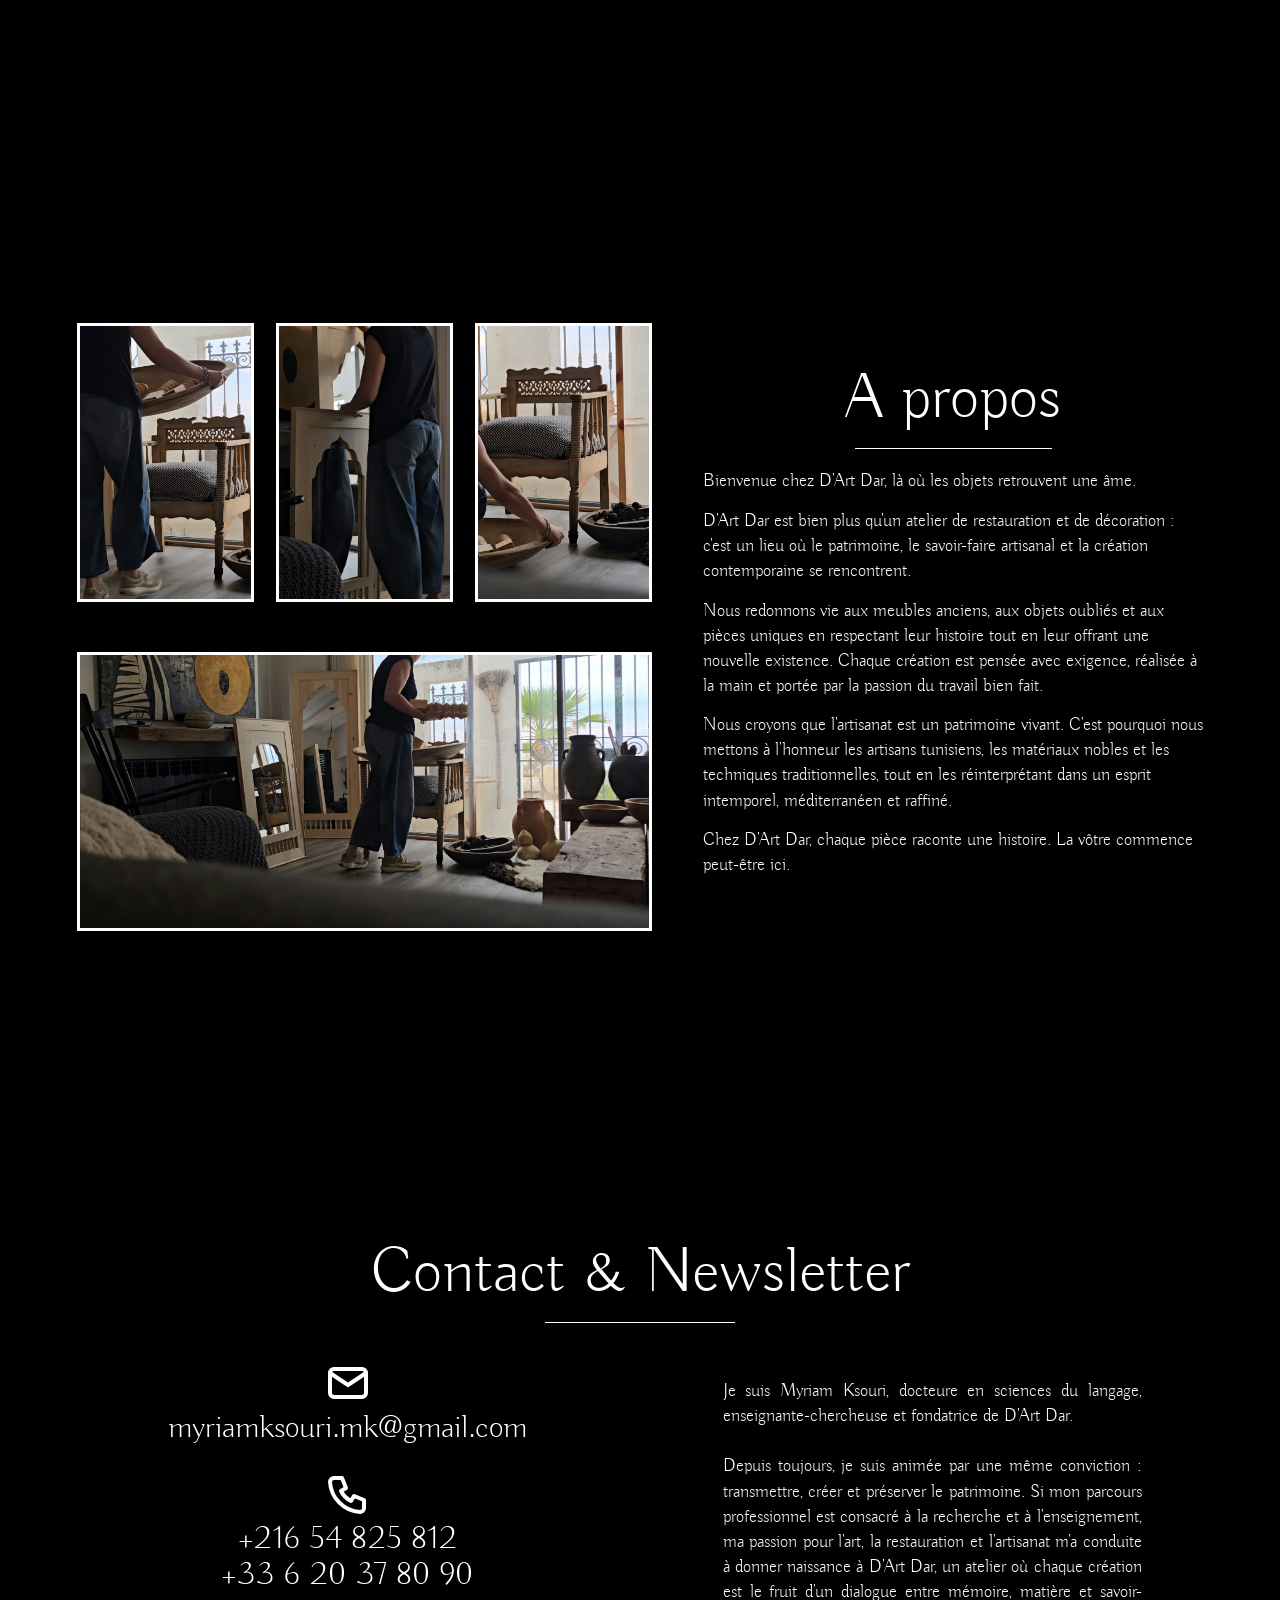
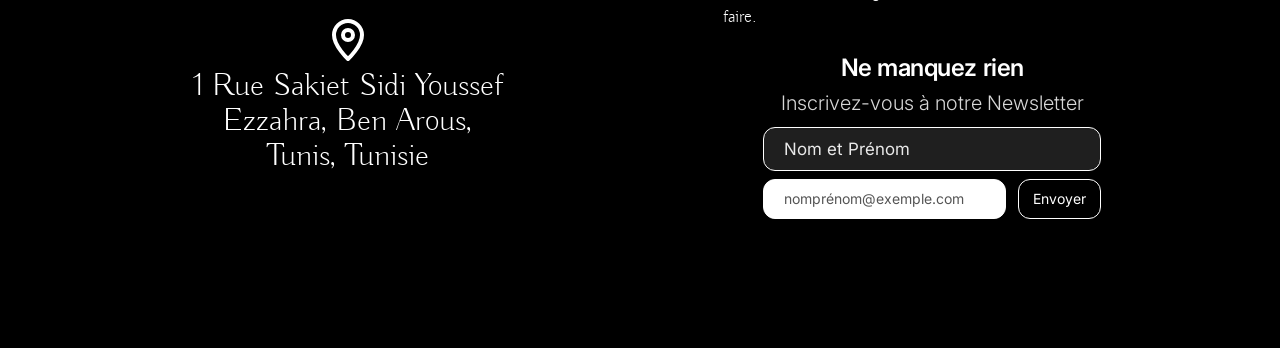
==== commit 60050851: "Fix HTML structure and remove extraneous text Removed unwanted text and fixed HTML formatting." ====
--- a/index.html
+++ b/index.html
@@ -149,7 +149,6 @@
 </section>
 <!-- ============ ÉCRAN 4 : FIN ============ -->
 
-<span>yasineest une chienne</span>
 
 </body>
 </html>
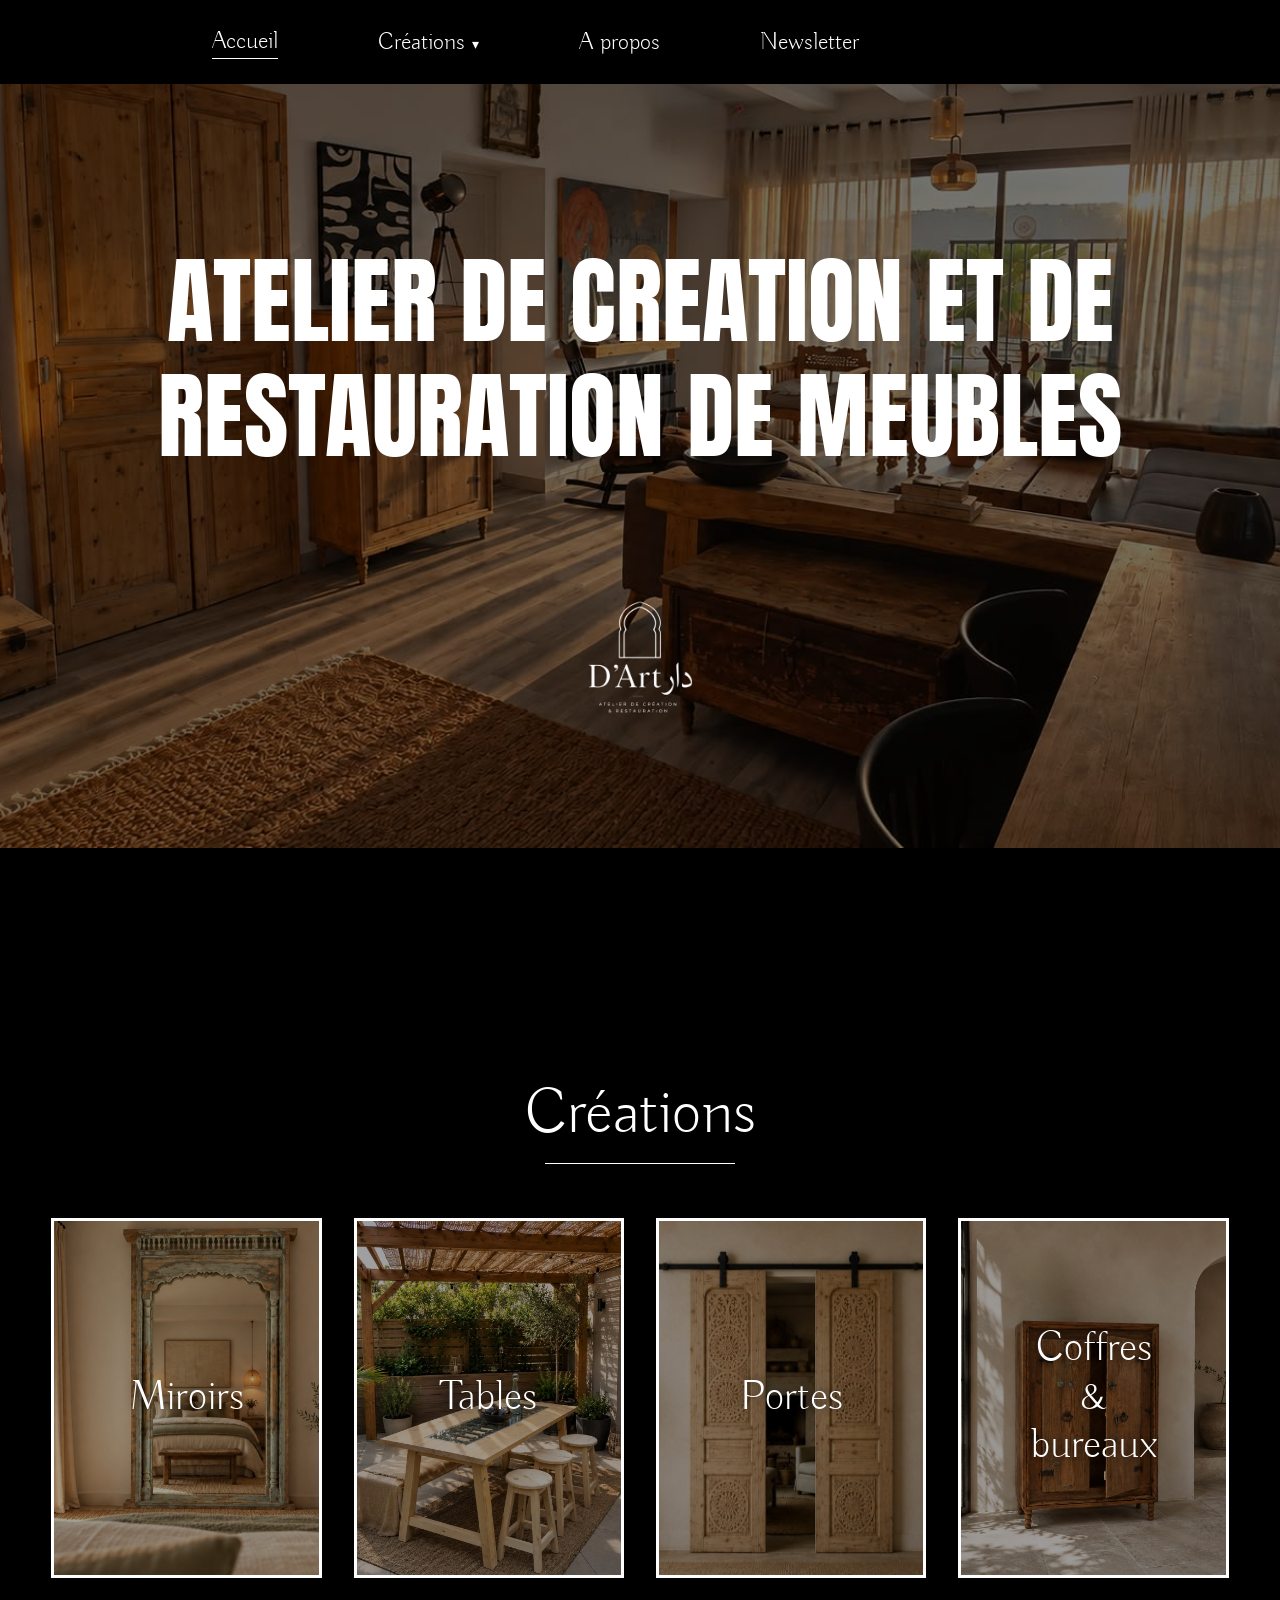
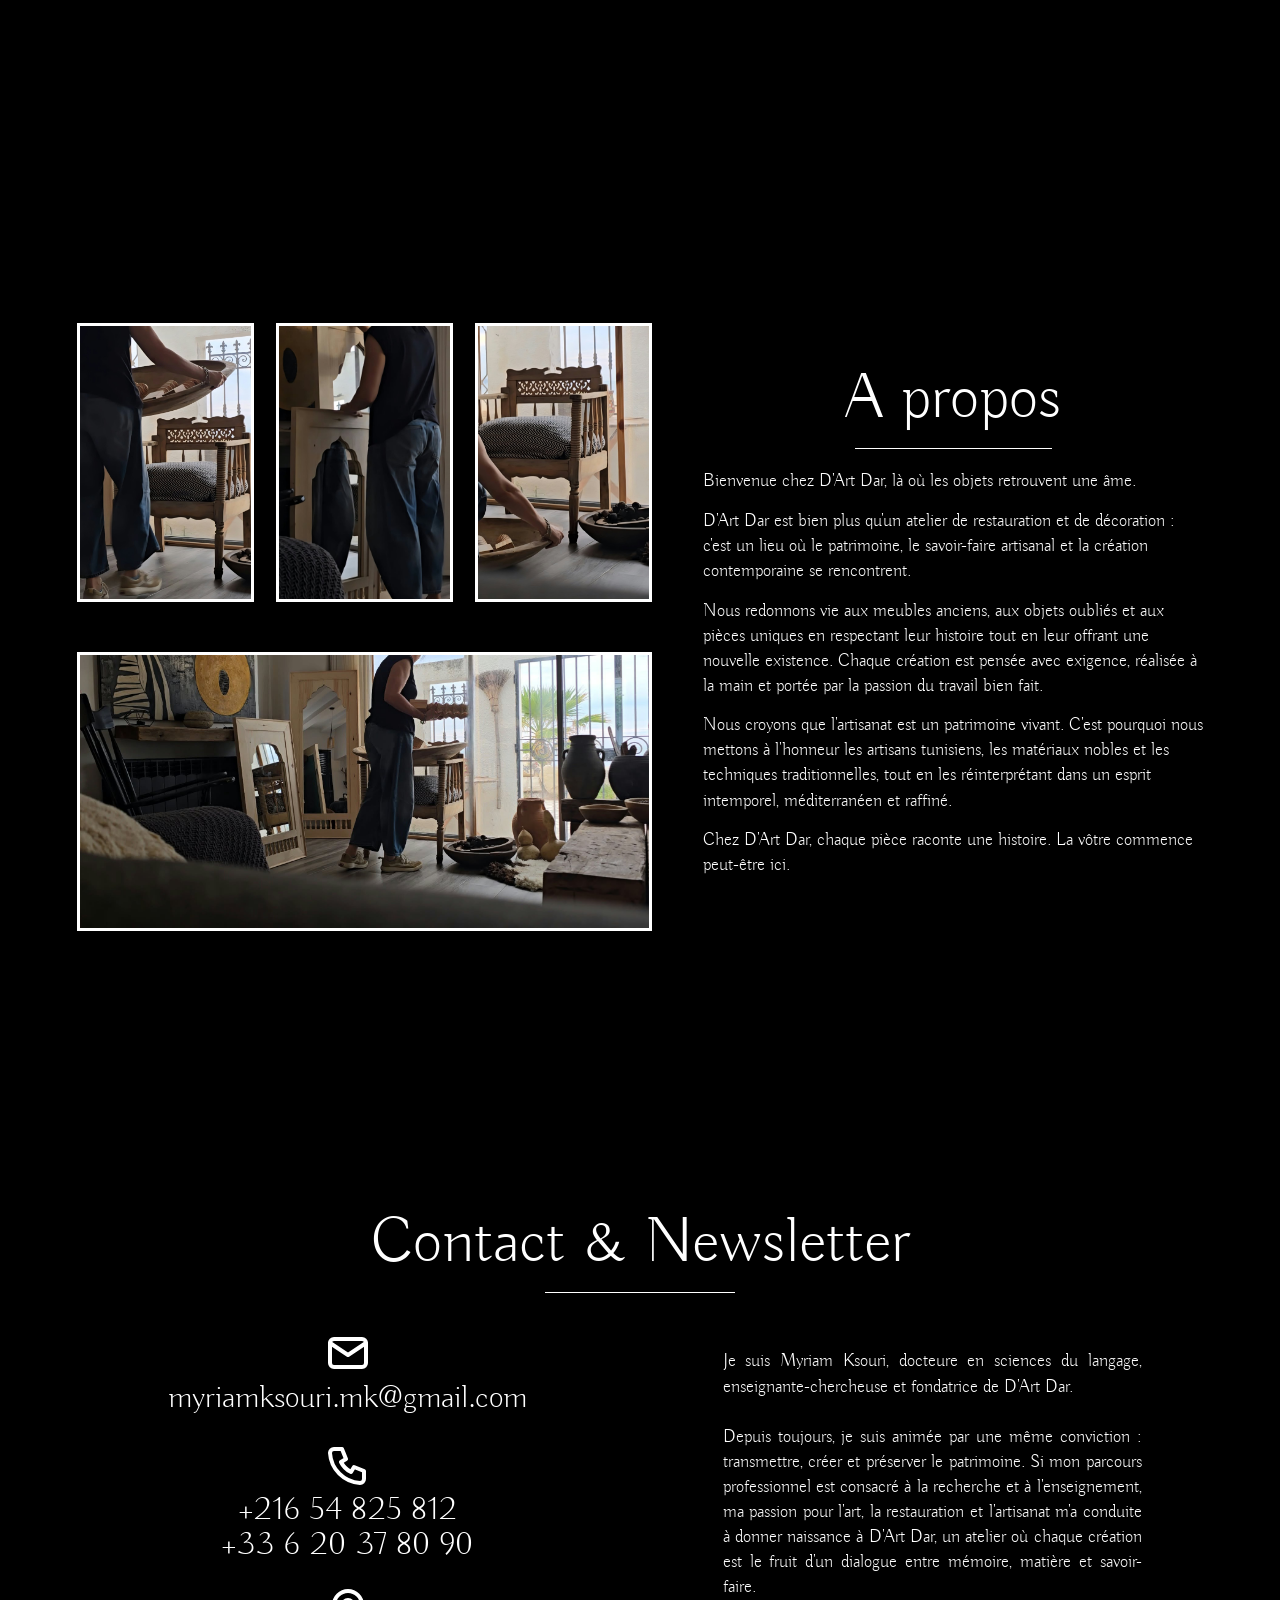
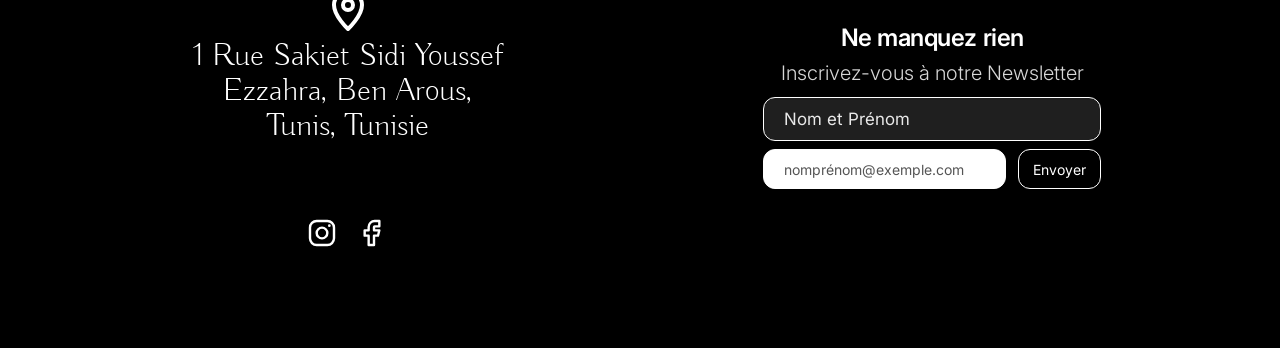
==== commit 0b277b8f: "adding facebook and instagram links" ====
--- a/index.html
+++ b/index.html
@@ -130,6 +130,20 @@
         <svg class="icone" viewBox="0 0 24 24" aria-hidden="true"><path d="M12 21s-7-6.5-7-12a7 7 0 0 1 14 0c0 5.500-7 12-7 12z"/><circle cx="12" cy="9" r="2.500"/></svg>
         <p>1 Rue Sakiet Sidi Youssef<br>Ezzahra, Ben Arous,<br>Tunis, Tunisie</p>
       </div>
+      <div class="reseaux">
+        <a href="https://www.instagram.com/d_art_dar?vrfl=MWp1dDMyZmwxbnRkZA==" target="_blank" rel="noopener noreferrer" aria-label="Instagram de D'Art Dar">
+          <svg viewBox="0 0 24 24" aria-hidden="true">
+            <rect x="3" y="3" width="18" height="18" rx="5"/>
+            <circle cx="12" cy="12" r="4"/>
+            <circle cx="17.5" cy="6.5" r="1" fill="currentColor" stroke="none"/>
+          </svg>
+        </a>
+        <a href="https://www.facebook.com/profile.php?id=100070910260434" target="_blank" rel="noopener noreferrer" aria-label="Facebook de D'Art Dar">
+          <svg viewBox="0 0 24 24" aria-hidden="true">
+            <path d="M15 3h-2.5A4.5 4.5 0 0 0 8 7.5V10H5v4h3v7h4v-7h3l1-4h-4V7.5c0-.3.2-.5.5-.5H16V3z"/>
+          </svg>
+        </a>
+      </div>
     </address>
 
     <div class="contact-droite">
--- a/style.css
+++ b/style.css
@@ -182,6 +182,9 @@
 .bloc-contact { display: flex; flex-direction: column; align-items: center; font-size: 36px; line-height: 1.1; }
 .bloc-contact a, .bloc-contact p { display: block; }
 .icone { width: 48px; height: 48px; fill: none; stroke: #fff; stroke-width: 2; stroke-linecap: round; stroke-linejoin: round; margin-bottom: 4px; }
+.reseaux { display: flex; justify-content: center; gap: 20px; margin-top: 3em; }
+.reseaux a { display: inline-flex; }
+.reseaux svg { width: 32px; height: 32px; fill: none; stroke: currentColor; stroke-width: 1.8; stroke-linecap: round; stroke-linejoin: round; }
 
 .contact-droite { display: flex; flex-direction: column; align-items: center; padding-top: 20px; }
 .bio { font-size: 20px; line-height: 1.4; text-align: justify; max-width: 419px; }
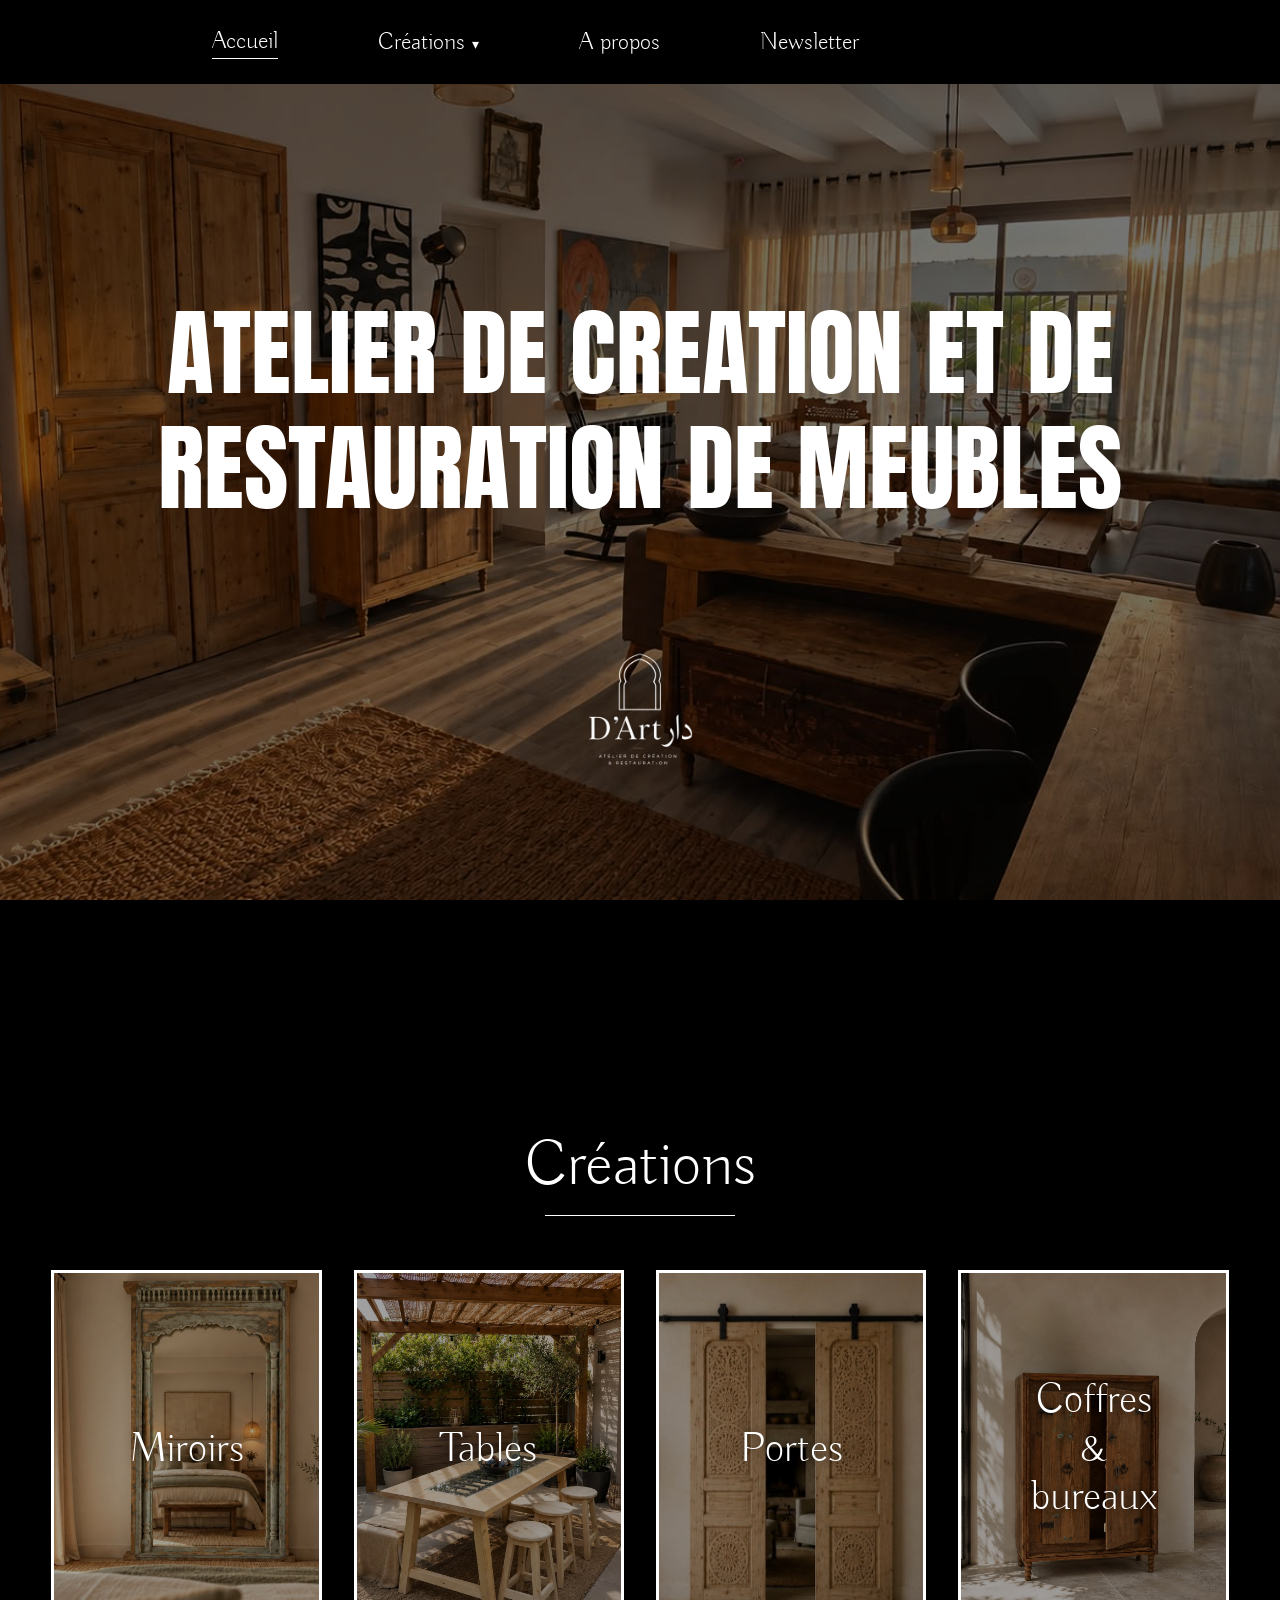
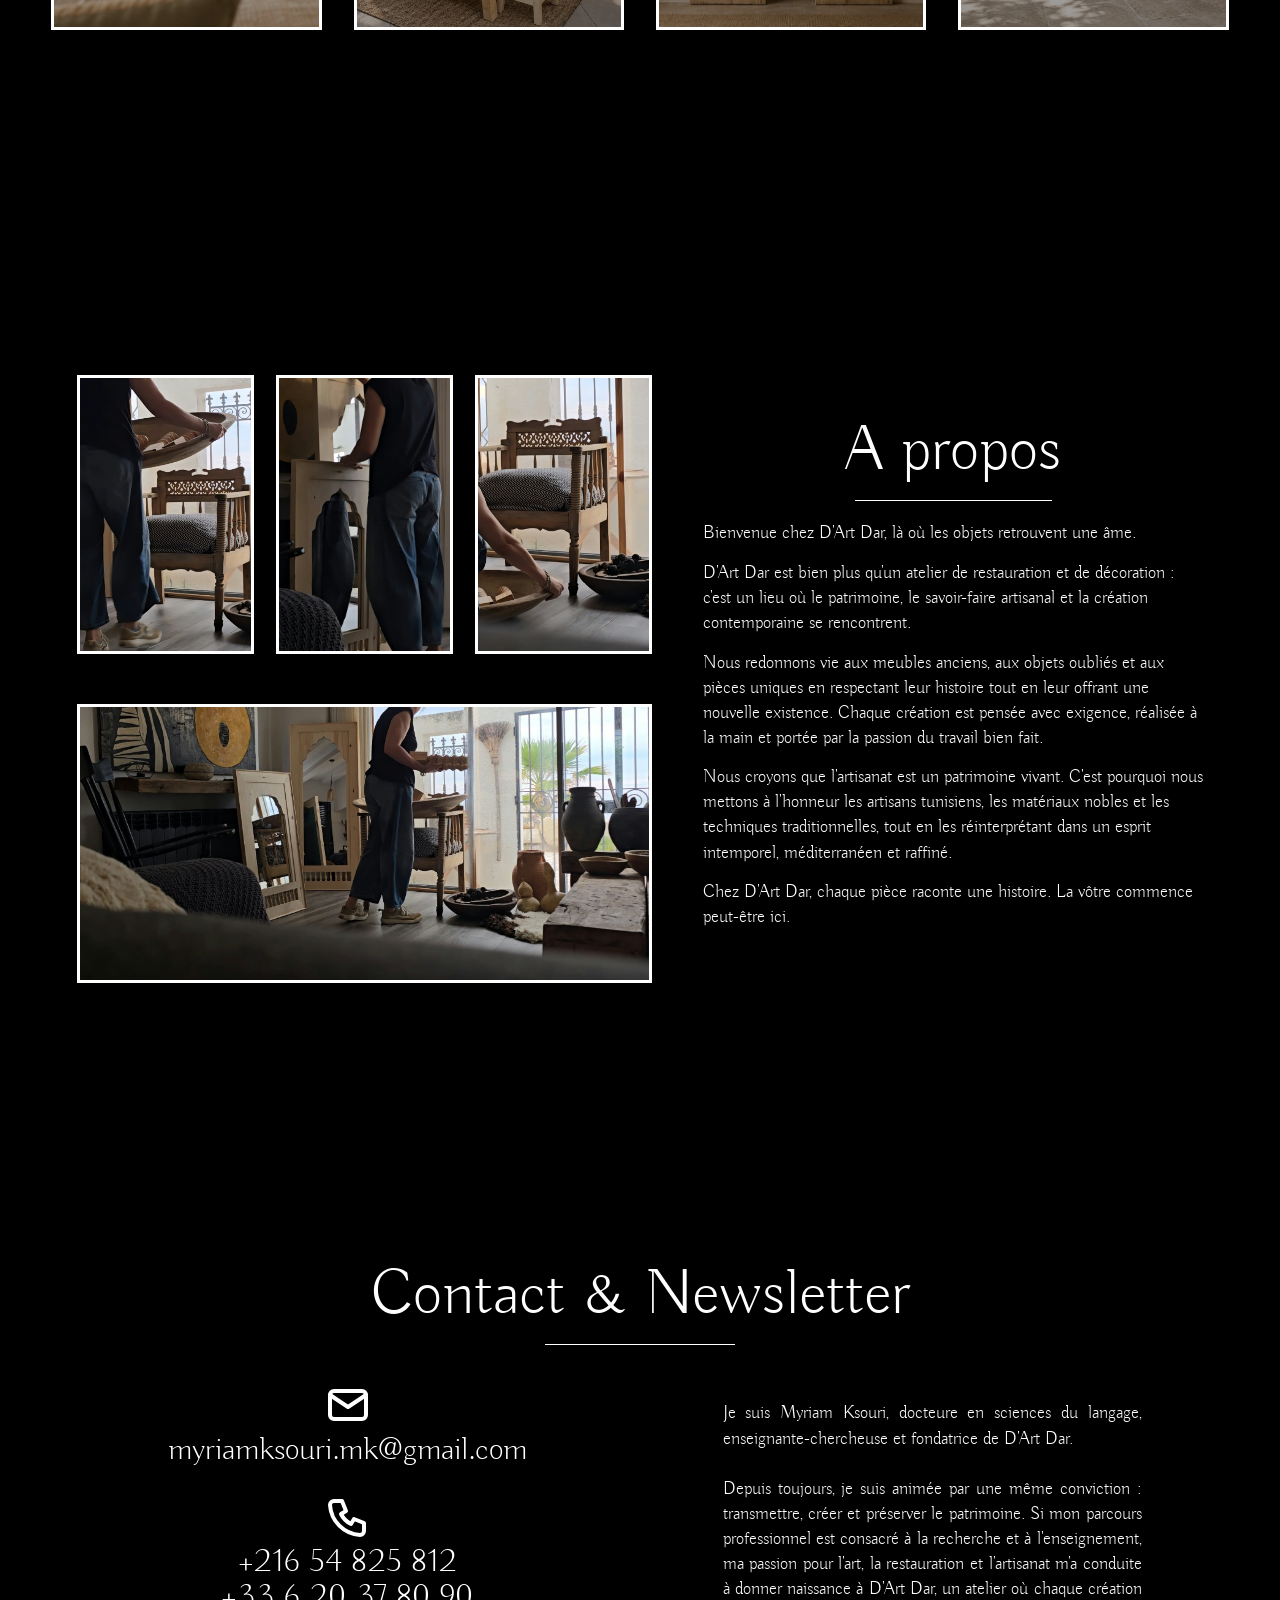
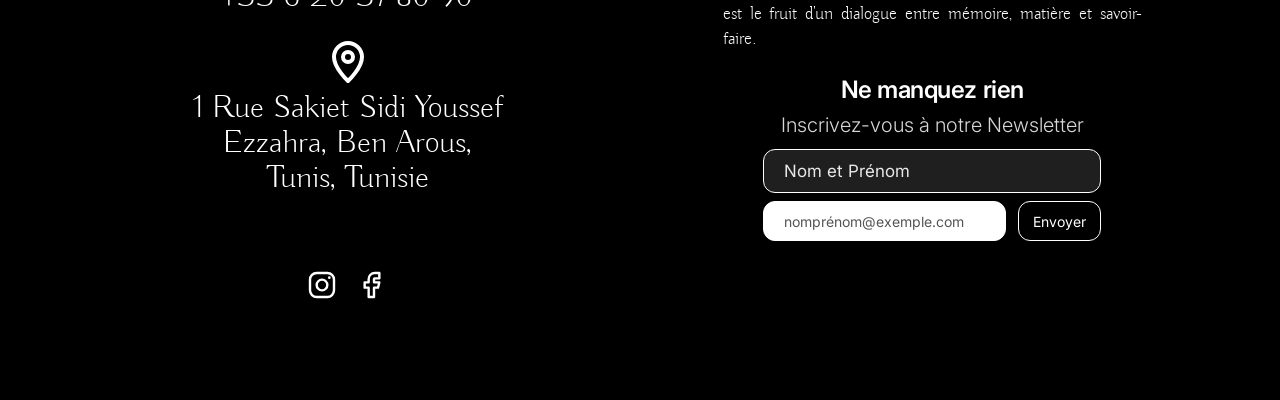
==== commit f2617cee: "ajout d'un pop up après l'inscription" ====
--- a/index.html
+++ b/index.html
@@ -149,21 +149,57 @@
     <div class="contact-droite">
       <p class="bio">Je suis Myriam Ksouri, docteure en sciences du langage, enseignante-chercheuse et fondatrice de D'Art Dar.<br><br>Depuis toujours, je suis animée par une même conviction : transmettre, créer et préserver le patrimoine. Si mon parcours professionnel est consacré à la recherche et à l'enseignement, ma passion pour l'art, la restauration et l'artisanat m'a conduite à donner naissance à D'Art Dar, un atelier où chaque création est le fruit d'un dialogue entre mémoire, matière et savoir-faire.</p>
 
-      <form class="newsletter" action="#" method="post">
+     <form class="newsletter" id="form-newsletter" action="#" method="post">
+      
         <h3>Ne manquez rien</h3>
         <p class="sous-titre">Inscrivez-vous à notre Newsletter</p>
         <input type="text" name="nom" placeholder="Nom et Prénom" aria-label="Nom et prénom">
         <div class="ligne-email">
-          <input type="email" name="email" placeholder="nomprénom@exemple.com" aria-label="Adresse e-mail">
+          
+          <input type="email" name="email" placeholder="nomprénom@exemple.com" aria-label="Adresse e-mail" required>
           <button type="submit">Envoyer</button>
         </div>
       </form>
     </div>
   </div>
 </section>
+
+<!-- ============ ÉCRAN 4 : pop-up merci pour votre inscription ============ -->
+
+<div class="popup" id="popup-newsletter" role="dialog" aria-modal="true" aria-labelledby="popup-titre" hidden>
+  <div class="popup-boite">
+    <h3 id="popup-titre">Merci !</h3>
+    <p id="popup-texte">Votre inscription à la newsletter a bien été prise en compte.</p>
+    <button type="button" id="popup-fermer">Fermer</button>
+  </div>
+</div>
+
+<script>
+  const form = document.getElementById('form-newsletter');
+  const popup = document.getElementById('popup-newsletter');
+  const texte = document.getElementById('popup-texte');
+  const fermer = document.getElementById('popup-fermer');
+
+  function ouvrir(email) {
+    texte.textContent = 'Votre inscription à la newsletter a bien été prise en compte (' + email + ').';
+    popup.hidden = false;
+    fermer.focus();
+  }
+  function fermerPopup() { popup.hidden = true; }
+
+  form.addEventListener('submit', function (e) {
+    e.preventDefault();                          // empêche le rechargement de la page
+    const email = form.email.value.trim();
+    if (!email) return;                          // rien si l'e-mail est vide
+    ouvrir(email);
+    form.reset();                                // vide les champs
+  });
+
+  fermer.addEventListener('click', fermerPopup);
+  popup.addEventListener('click', function (e) { if (e.target === popup) fermerPopup(); });
+  document.addEventListener('keydown', function (e) { if (e.key === 'Escape') fermerPopup(); });
+</script>
 <!-- ============ ÉCRAN 4 : FIN ============ -->
-
-
 </body>
 </html>
 
--- a/style.css
+++ b/style.css
@@ -73,7 +73,7 @@
   top: 100%;
   left: 0;
   min-width: 200px;
-  background: #000;
+  background: rgba(0, 0, 0, 0.6);
   border: 1px solid #fff;
   padding: 10px 0;
 }
@@ -85,7 +85,7 @@
 /* ===== ÉCRAN 1 : ACCUEIL ===== */
 .accueil {
   padding: 0;
-  margin-top: -136px;           /* l'image passe derrière la nav */
+  margin-top: -84px;           /* l'image passe derrière la nav */
   min-height: 800px;
   display: flex;
   flex-direction: column;
@@ -275,28 +275,7 @@
 
 
 /* ===== RESPONSIVE (tablette / mobile) ===== */
-@media (max-width: 1100px) {
-  .nav { padding: 0 20px; }
-  .nav-liste { gap: 30px; }
-  .grille-cartes { grid-template-columns: repeat(2, 1fr); }
-  .apropos, .contact-corps { grid-template-columns: 1fr; }
-  .categorie { flex-direction: column; }
-  .titre-vertical h2 { writing-mode: horizontal-tb; transform: none; }
-  .titre-vertical { flex-direction: column; }
-  .trait-v { width: 110px; height: 1px; }
-  .cat-miroirs .galerie,
-  .cat-tables .galerie,
-  .cat-portes .galerie,
-  .cat-bureaux .galerie { grid-template-columns: repeat(2, 1fr); gap: 20px; }
-  .accueil h1 { font-size: 48px; }
-}
-@media (max-width: 600px) {
-  .nav-liste { gap: 14px; }
-  .nav-liste a { font-size: 16px; }
-  .grille-cartes { grid-template-columns: 1fr; }
-  .titre-centre, .apropos-texte h2 { font-size: 40px; }
-  .bloc-contact { font-size: 24px; }
-}
+
 
 
 
@@ -400,7 +379,7 @@
    VERSION TÉLÉPHONE (maquette Figma mobile : 392 px de large)
    Ne s'applique qu'en dessous de 480 px. Le bureau ne change pas.
    ================================================================ */
-@media (max-width: 480px) {
+@media (max-width: 900px) {
 
   body {
     --nav: 76px;
@@ -419,9 +398,7 @@
   body .nav { height: var(--nav); padding: 0 4vw 0 5vw; gap: 3vw; }
   body .nav-liste { flex: 1; gap: 0; justify-content: space-between; }
   body .nav-liste a { font-size: clamp(11px, 3.57vw, 16px); }
-  /* Ordre de la maquette mobile : Accueil, Créations, Newsletter, A propos */
-  body .nav-liste li:nth-child(3) { order: 4; }
-  body .nav-liste li:nth-child(4) { order: 3; }
+
   body .ph-logo { width: clamp(36px, 11.7vw, 56px); height: clamp(36px, 11.7vw, 56px); flex: none; }
   body .sous-menu { min-width: 160px; }
   .a-sous-menu:focus-within .sous-menu { display: block; }
@@ -458,7 +435,7 @@
     max-width: 560px;
     margin: 26vw auto 0;
   }
-  body .carte { height: auto; }
+body .carte { height: auto; aspect-ratio: 1 / 1; }
   body .carte .ph { width: 100%; height: auto; aspect-ratio: 1 / 1; }
   body .carte-titre { font-size: clamp(17px, 8.2vw, 36px); }
   /* Ordre maquette : Miroirs | Portes, puis Tables | Coffres & Bureaux */
@@ -688,4 +665,45 @@
 /* ---------- Respect des personnes qui désactivent les animations ---------- */
 @media (prefers-reduced-motion: reduce) {
   *, *::before, *::after { animation: none !important; transition: none !important; }
-}+}
+
+
+.ph-fond img { transition: none !important;}
+.ph-fond:hover img { transform: none !important; }
+
+/* ---------- POP-UP DE CONFIRMATION DE L'INSCRIPTION ---------- */
+.popup {
+  position: fixed;
+  inset: 0;
+  z-index: 100;
+  display: flex;
+  align-items: center;
+  justify-content: center;
+  background: rgba(0, 0, 0, .7);
+  animation: apparition-popup .3s ease both;
+}
+.popup[hidden] { display: none; }
+.popup-boite {
+  width: min(90vw, 420px);
+  padding: 32px 28px;
+  text-align: center;
+  background: #000;
+  border: 1px solid #fff;
+  border-radius: 12px;
+}
+.popup-boite h3 { font-size: clamp(26px, 6vw, 36px); font-weight: 300; margin-bottom: 12px; }
+.popup-boite p { font-size: clamp(15px, 4vw, 20px); line-height: 1.4; margin-bottom: 24px; }
+.popup-boite button {
+  height: 40px;
+  padding: 0 24px;
+  border: 1px solid #fff;
+  border-radius: 12px;
+  background: transparent;
+  color: #fff;
+  font-family: 'Inter', sans-serif;
+  font-size: 14px;
+  cursor: pointer;
+  transition: background .25s ease, color .25s ease;
+}
+.popup-boite button:hover { background: #fff; color: #000; }
+@keyframes apparition-popup { from { opacity: 0; } to { opacity: 1; } }
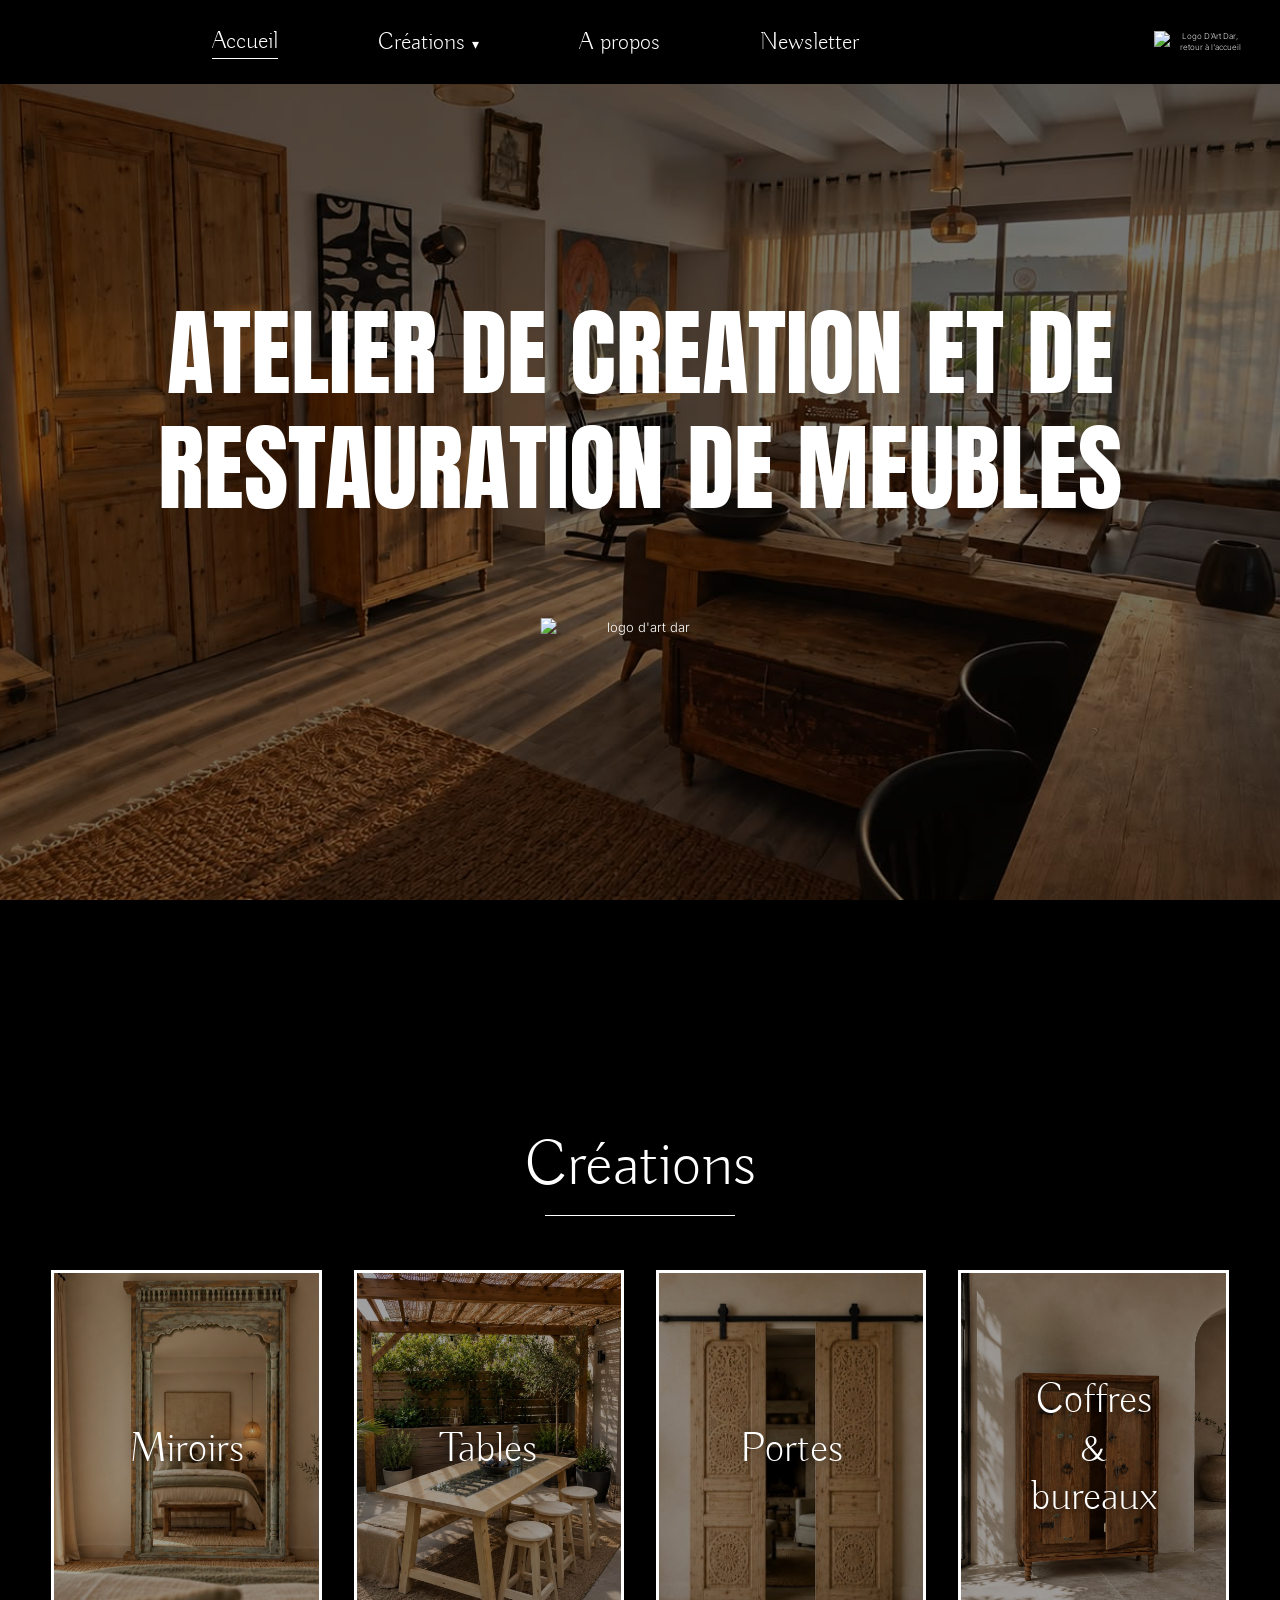
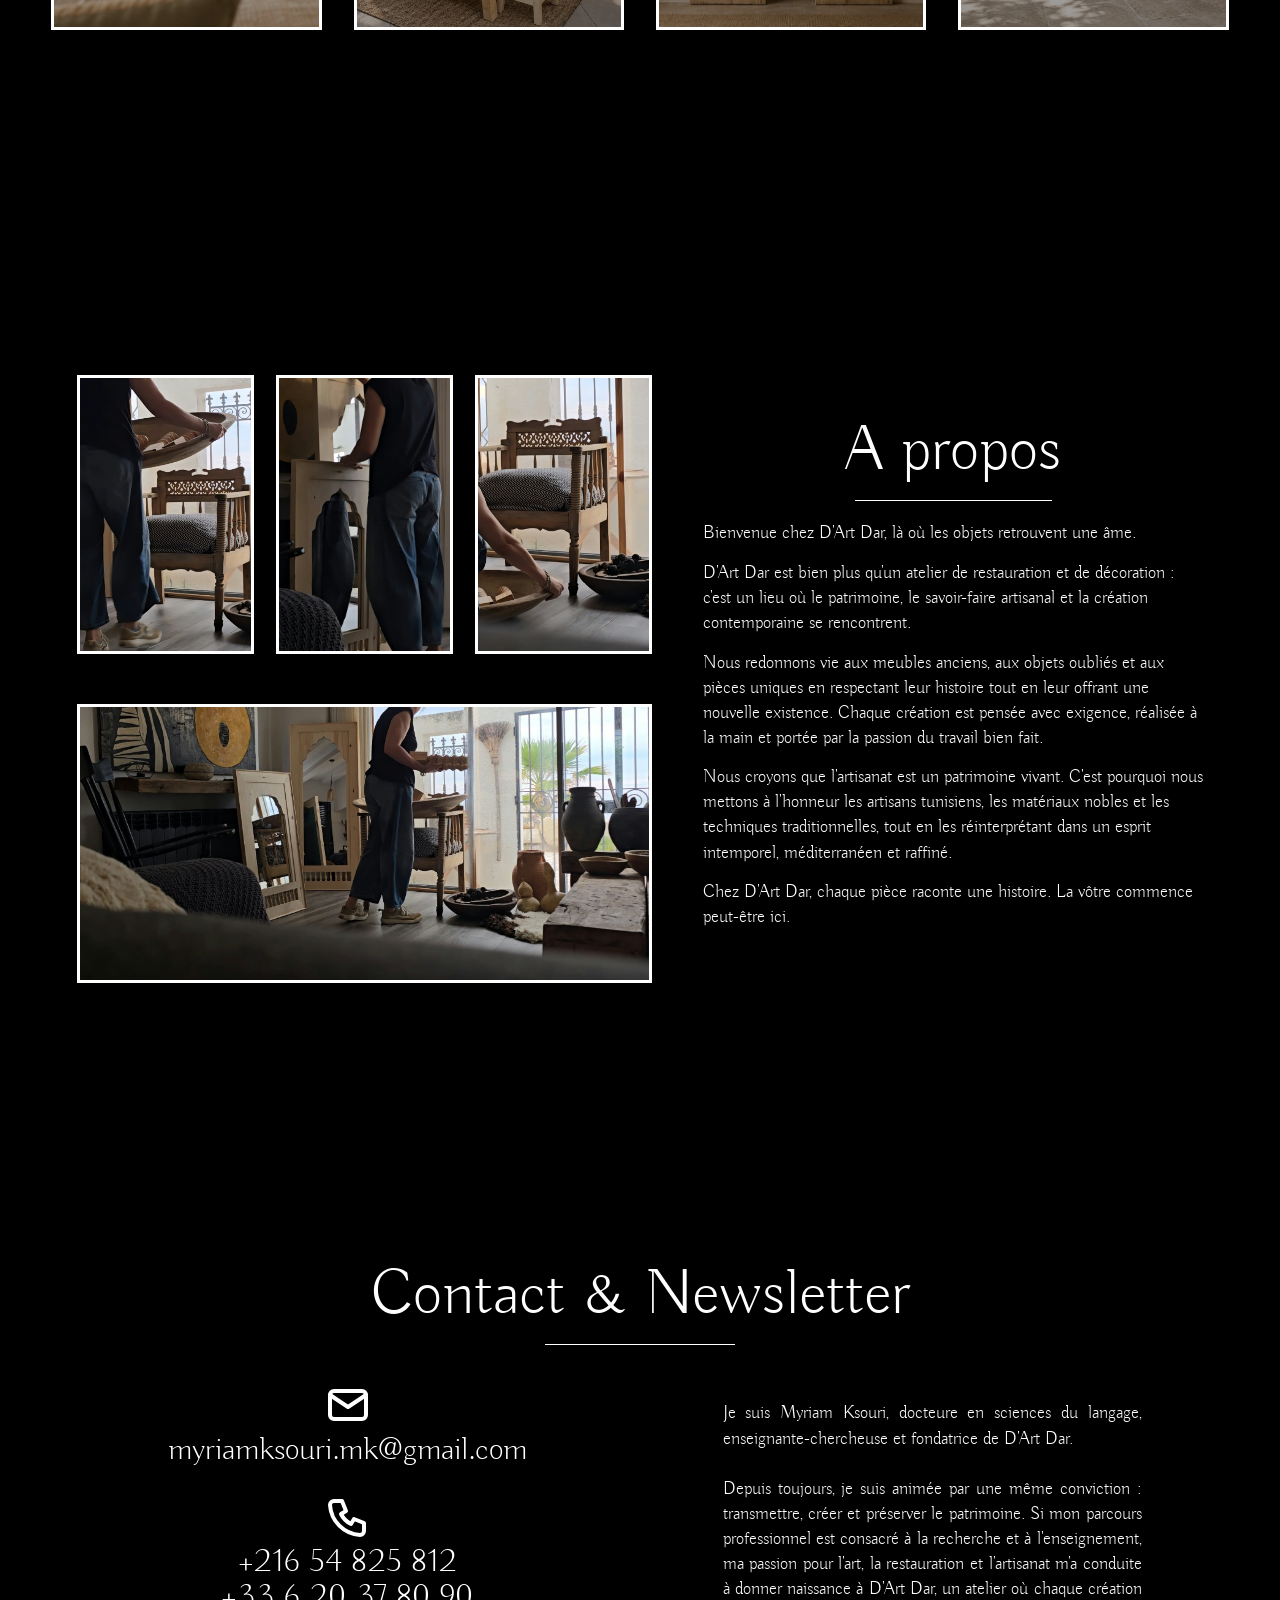
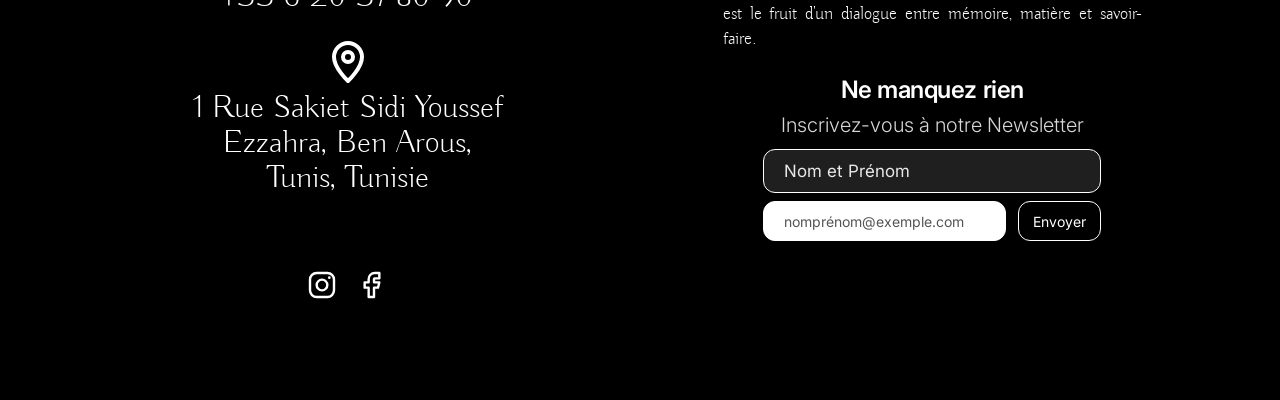
==== commit 7e8d6461: "ajout logo dans la nav bar" ====
--- a/index.html
+++ b/index.html
@@ -28,7 +28,11 @@
     <li><a href="index.html#a-propos">A propos</a></li>
     <li><a href="index.html#contact">Newsletter</a></li>
   </ul>
-  <!-- gardez ici votre bloc logo tel qu'il est -->
+ <a href="index.html" class="logo-lien">
+    <div class="ph ph-logo" id="logopetit">
+      <img src="c:\Users\USER\Downloads\logo.png" alt="Logo D'Art Dar, retour à l'accueil">
+    </div>
+  </a>
 </header>
 <!-- ============ NAV : FIN ============ -->
 
@@ -40,7 +44,7 @@
   </div>
   <h1>ATELIER DE CREATION ET DE RESTAURATION DE MEUBLES</h1>
   <div class="ph ph-logo-grand" role="img" aria-label="Logo D'Art Dar">
- <img src="images/Design sans titre (2).png" alt="logo d'art dar">
+   <img src="c:\Users\USER\Downloads\logo.png" alt="logo d'art dar">
   </div>
 </section>
 <!-- ============ ÉCRAN 1 : FIN ============ -->
--- a/style.css
+++ b/style.css
@@ -233,7 +233,7 @@
 
 /* Titre vertical (lu de bas en haut) + trait à droite */
 .titre-vertical { display: flex; align-items: center; gap: 12px; }
-.titre-vertical h2 {
+.titre-vertical h1 {
   writing-mode: vertical-rl;
   transform: rotate(180deg);
   font-size: 69px;
@@ -256,7 +256,7 @@
 
 /* ===== ÉCRAN 7 : PORTES (titre à gauche, 2 colonnes x 2) ===== */
 .cat-portes { justify-content: space-around; padding: 110px 120px 40px; }
-.titre-horizontal h2 { font-size: 69px; font-weight: 300; }
+.titre-horizontal h1 { font-size: 69px; font-weight: 300; }
 .titre-horizontal .trait-h { width: 104px; margin-top: 4px; margin-left: 16px; }
 .cat-portes .galerie { grid-template-columns: repeat(2, 256px); gap: 28px 150px; }
 .cat-portes .ph { height: 341px; }
@@ -338,8 +338,8 @@
   align-items: center;
   justify-content: center;
 }
-.titre-vertical h2,
-.titre-horizontal h2 { font-size: clamp(40px, 5vw, 69px); }
+.titre-vertical h1,
+.titre-horizontal h1 { font-size: clamp(40px, 5vw, 69px); }
 
 /* Chaque photo a une hauteur --h qui s'adapte à la hauteur de la fenêtre :
    les 2 rangées tiennent toujours à l'écran */
@@ -402,6 +402,8 @@
   body .ph-logo { width: clamp(36px, 11.7vw, 56px); height: clamp(36px, 11.7vw, 56px); flex: none; }
   body .sous-menu { min-width: 160px; }
   .a-sous-menu:focus-within .sous-menu { display: block; }
+
+  
 
   /* ---------- ÉCRAN 1 : ACCUEIL ---------- */
   body .accueil {
@@ -506,7 +508,7 @@
     padding: 3vw 5.4vw 6vw 4.4vw;
   }
   body .cat-miroirs .titre-vertical { flex: none; flex-direction: row; gap: 1.5vw; }
-  body .cat-miroirs .titre-vertical h2 {
+  body .cat-miroirs .titre-vertical h1 {
     writing-mode: vertical-rl;
     transform: rotate(180deg);
     font-size: var(--titre);
@@ -538,7 +540,7 @@
     padding: 12vw 8.2vw 8vw;
   }
   body .cat-tables .titre-vertical { flex-direction: column; align-items: center; gap: 2vw; }
-  body .cat-tables .titre-vertical h2 {
+  body .cat-tables .titre-vertical h1 {
     writing-mode: horizontal-tb;
     transform: none;
     font-size: var(--titre);
@@ -566,7 +568,7 @@
   }
   body .cat-portes .galerie { display: contents; }
   body .cat-portes .titre-horizontal { grid-column: 1; grid-row: 1; text-align: center; }
-  body .cat-portes .titre-horizontal h2 { font-size: var(--titre); }
+  body .cat-portes .titre-horizontal h1 { font-size: var(--titre); }
   body .cat-portes .titre-horizontal .trait-h { width: 18.6vw; margin: 3vw auto 0; }
   body .cat-portes .ph { width: 100%; height: auto; aspect-ratio: 154 / 205; }
   body .cat-portes .ph:nth-child(1) { grid-column: 2; grid-row: 1; }
@@ -583,7 +585,7 @@
     padding: 8vw 4vw;
   }
   body .cat-bureaux .titre-vertical { flex-direction: column; align-items: center; gap: 2vw; }
-  body .cat-bureaux .titre-vertical h2 {
+  body .cat-bureaux .titre-vertical h1 {
     writing-mode: horizontal-tb;
     transform: none;
     font-size: clamp(22px, 11.4vw, 50px);
@@ -707,3 +709,10 @@
 }
 .popup-boite button:hover { background: #fff; color: #000; }
 @keyframes apparition-popup { from { opacity: 0; } to { opacity: 1; } }
+
+
+/* Logo dans la nav : image entière, sans être rognée */
+.logo-lien { display: block; flex: none; }
+.ph-logo img { object-fit: contain; }
+#logopetit{width: 100px;
+    height: fit-content;;}
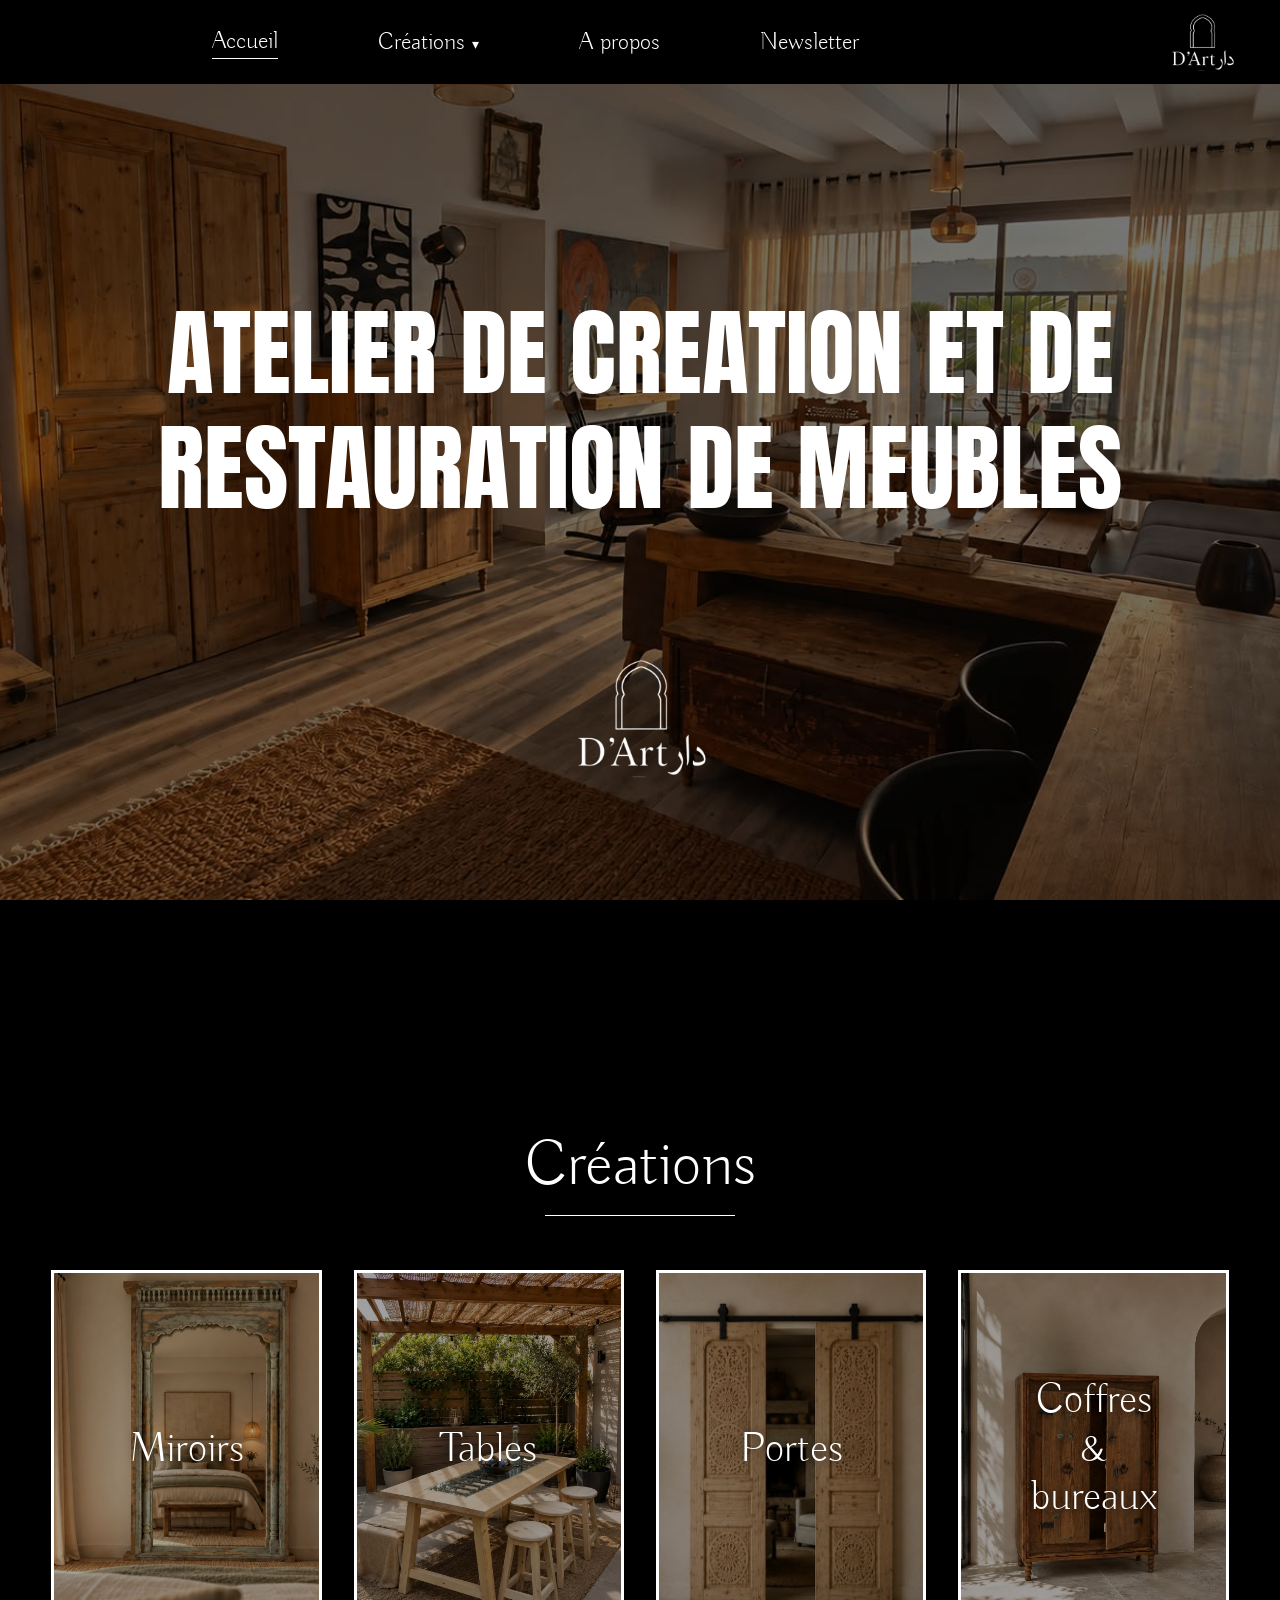
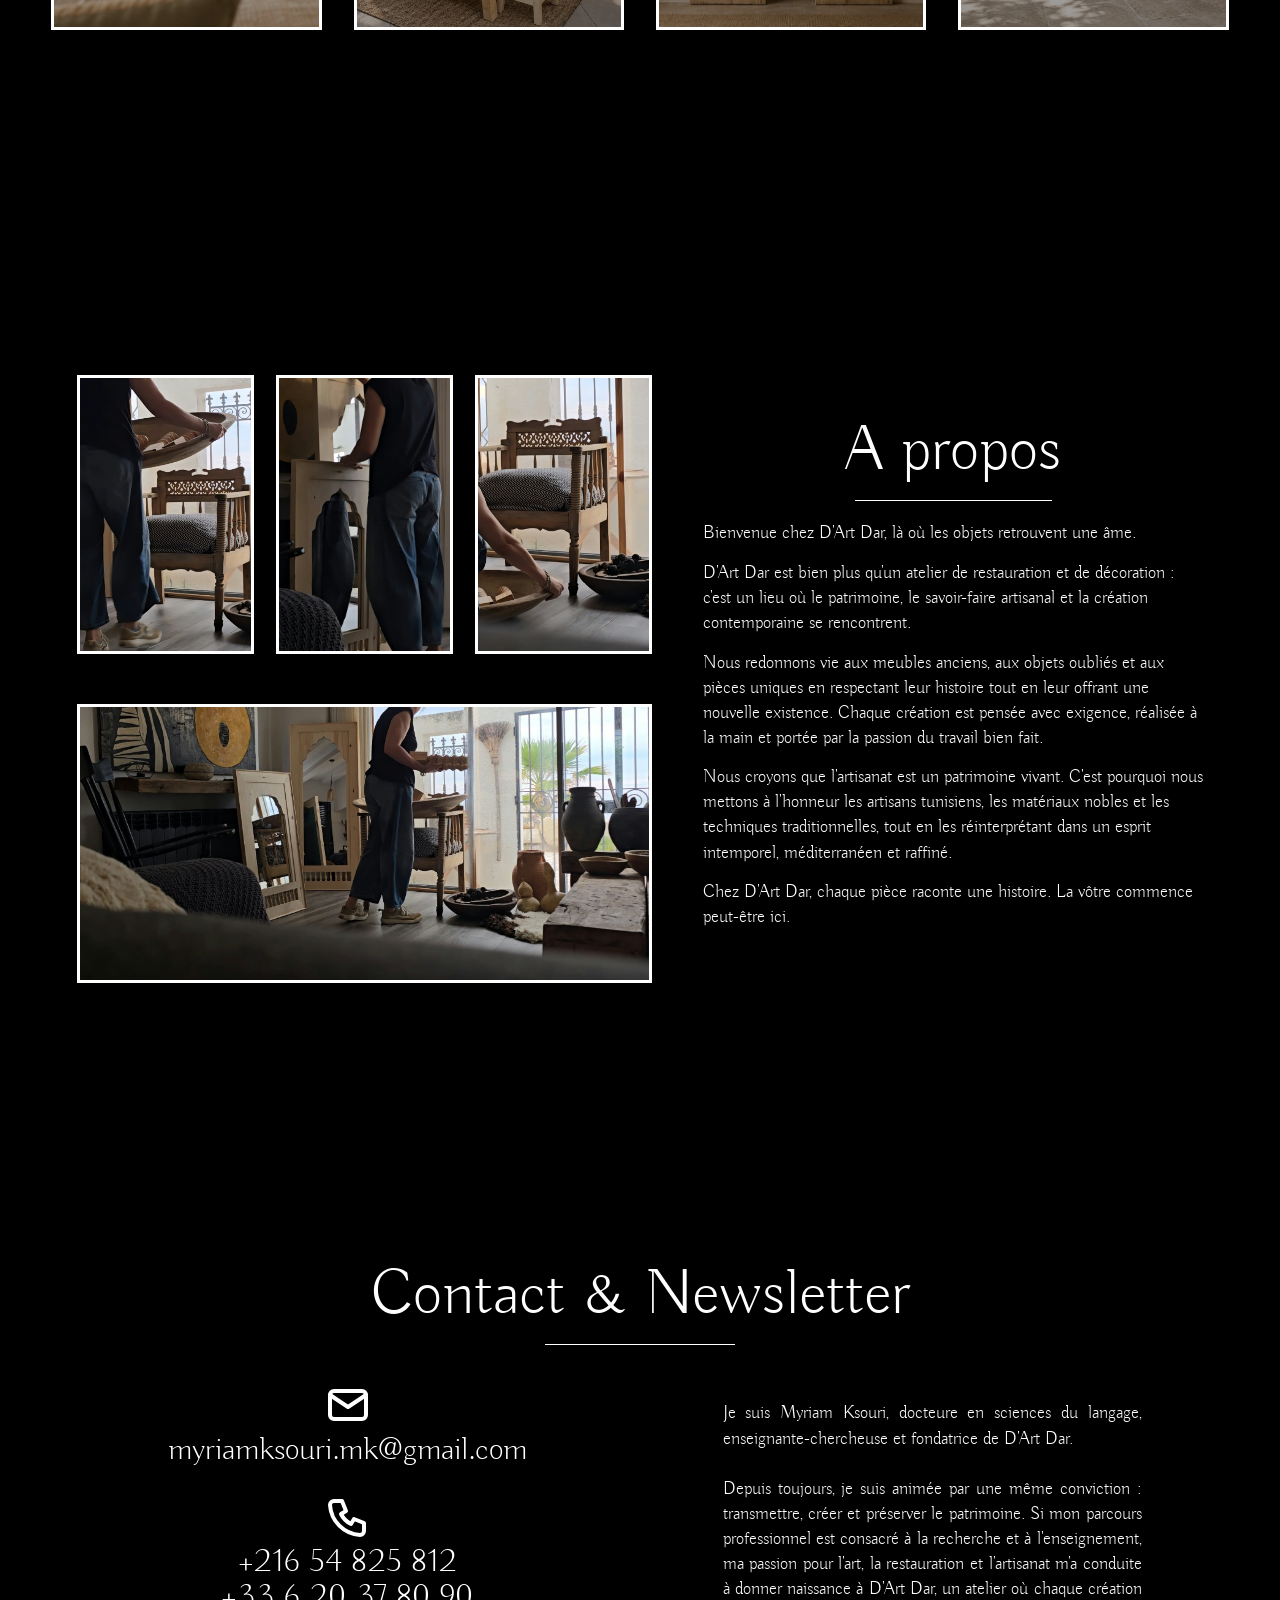
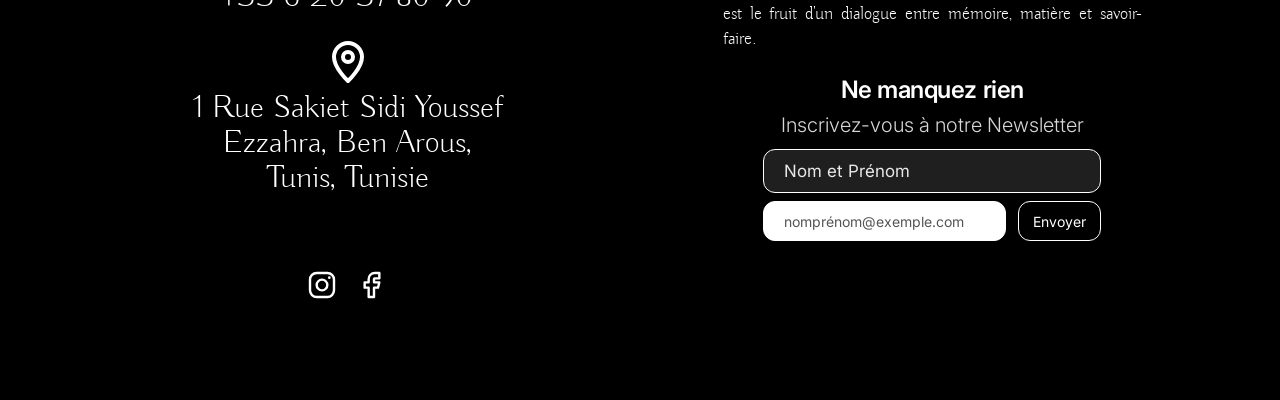
==== commit 59747601: "mettre le bon logo dans le bon dossier." ====
--- a/index.html
+++ b/index.html
@@ -30,7 +30,7 @@
   </ul>
  <a href="index.html" class="logo-lien">
     <div class="ph ph-logo" id="logopetit">
-      <img src="c:\Users\USER\Downloads\logo.png" alt="Logo D'Art Dar, retour à l'accueil">
+      <img src="images/logo.png" alt="Logo D'Art Dar, retour à l'accueil">
     </div>
   </a>
 </header>
@@ -44,7 +44,7 @@
   </div>
   <h1>ATELIER DE CREATION ET DE RESTAURATION DE MEUBLES</h1>
   <div class="ph ph-logo-grand" role="img" aria-label="Logo D'Art Dar">
-   <img src="c:\Users\USER\Downloads\logo.png" alt="logo d'art dar">
+   <img src="images/logo.png" alt="logo d'art dar">
   </div>
 </section>
 <!-- ============ ÉCRAN 1 : FIN ============ -->
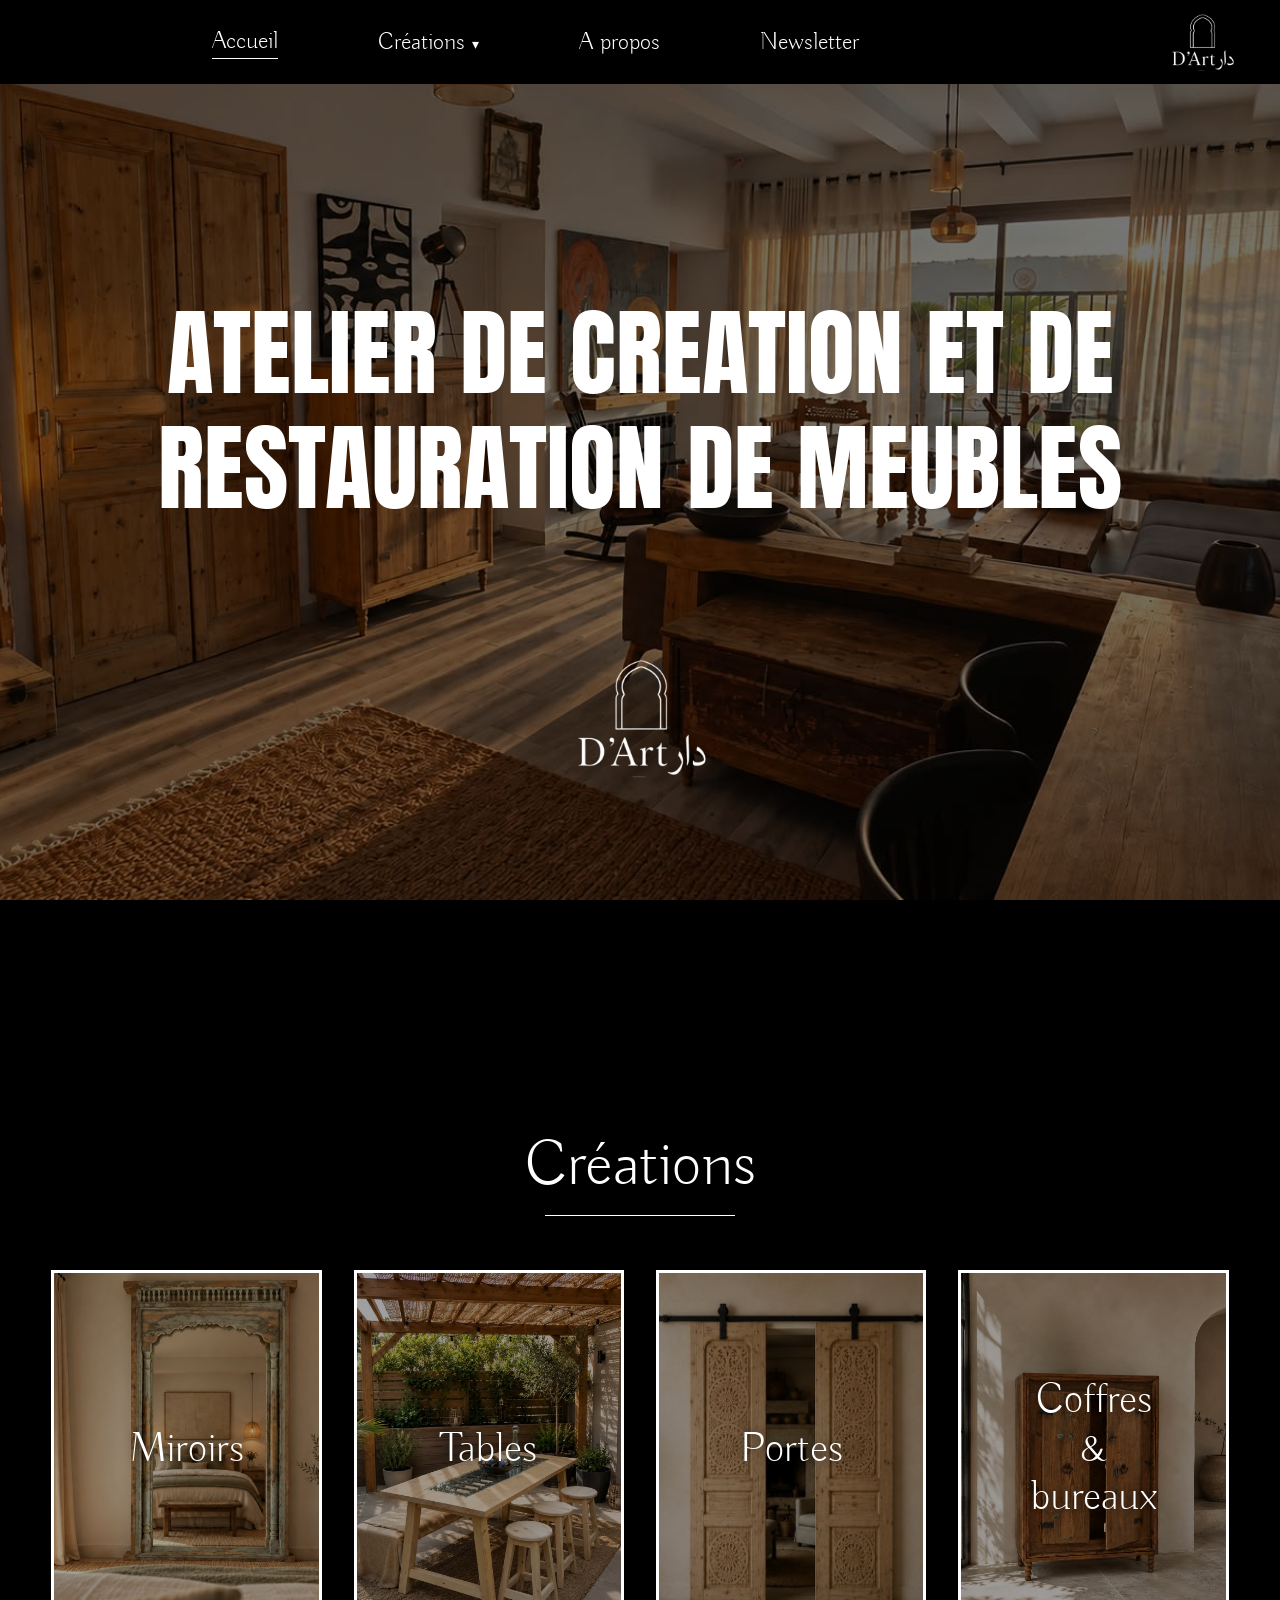
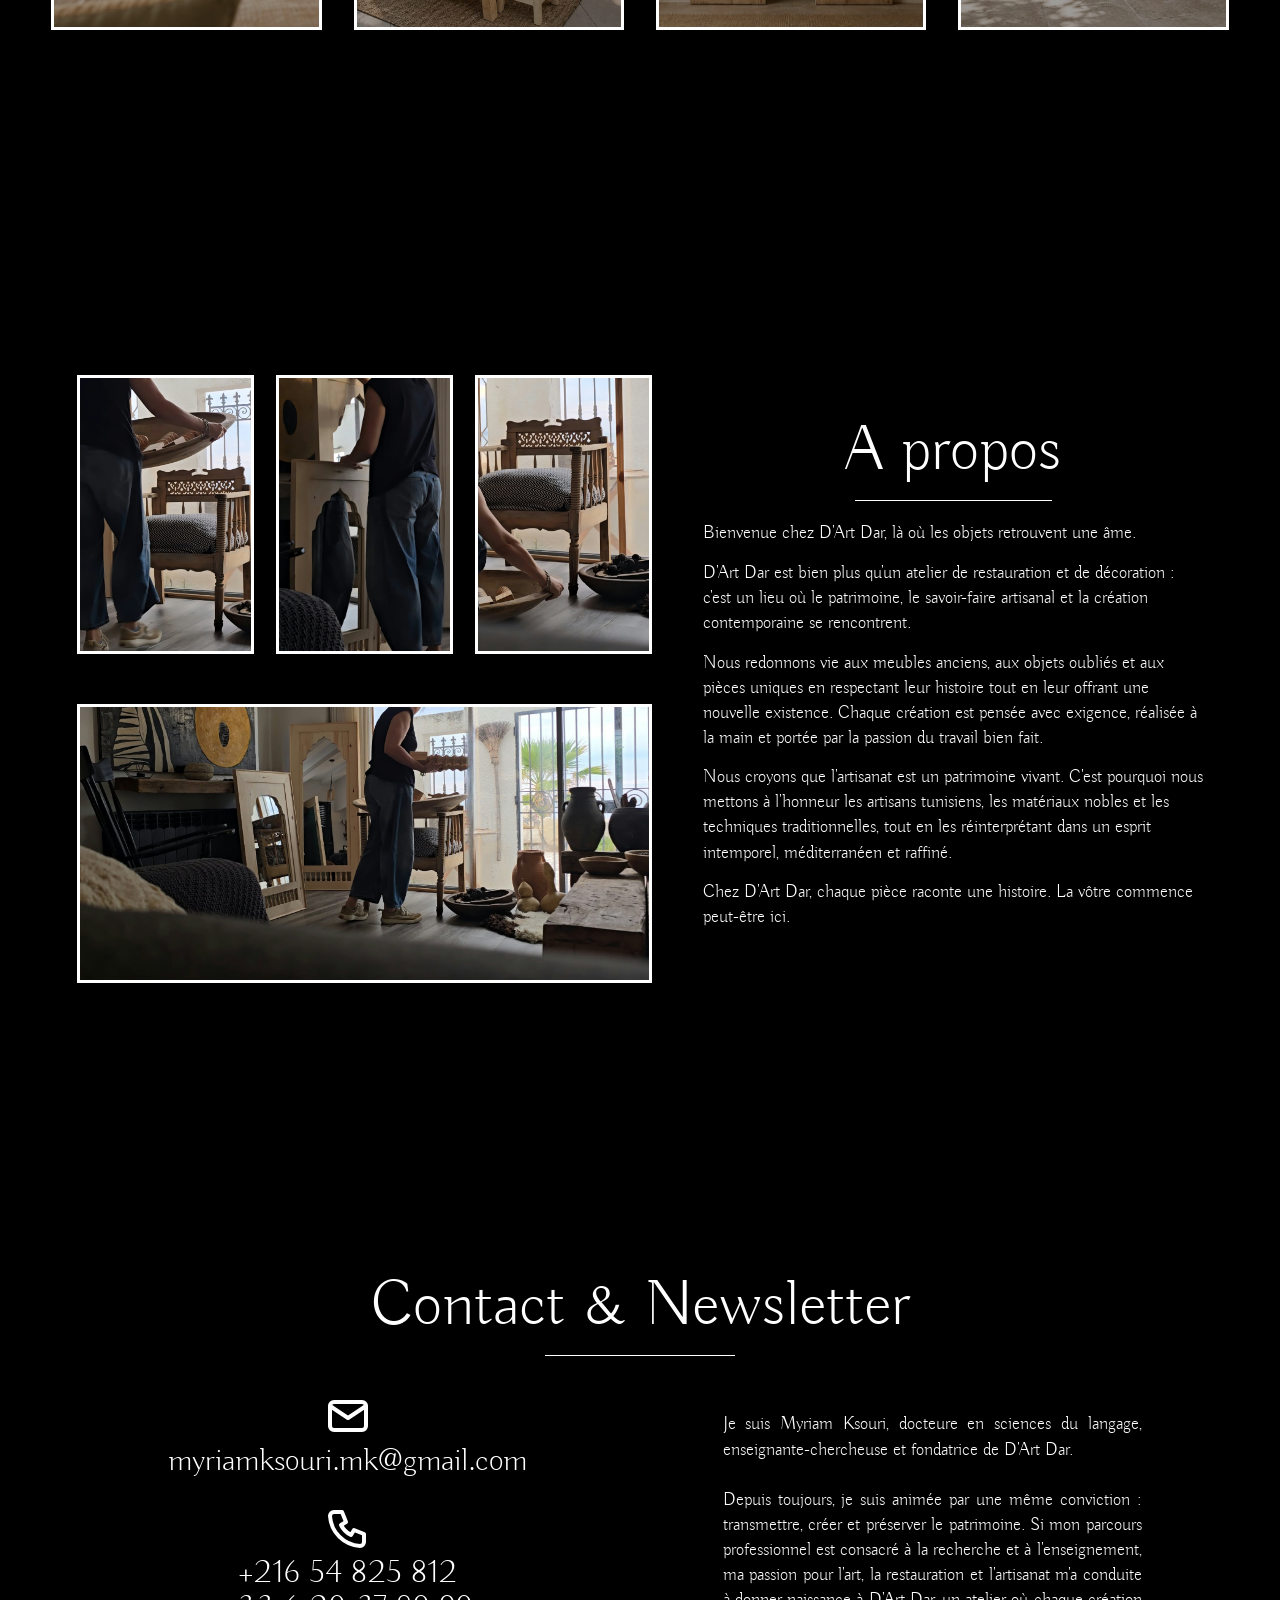
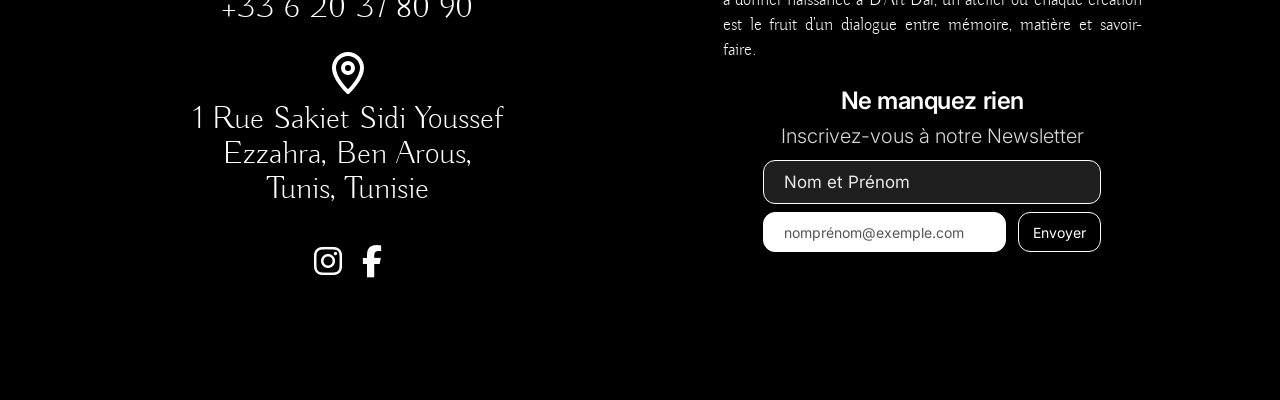
==== commit 4e0defd3: "liens externes avec icones font awesome" ====
--- a/index.html
+++ b/index.html
@@ -7,6 +7,7 @@
   <link rel="preconnect" href="https://fonts.googleapis.com">
   <link rel="preconnect" href="https://fonts.gstatic.com" crossorigin>
   <link href="https://fonts.googleapis.com/css2?family=Anton&family=Buda:wght@300&family=Inter:wght@400;600&display=swap" rel="stylesheet">
+  <link rel="stylesheet" href="https://cdnjs.cloudflare.com/ajax/libs/font-awesome/6.5.1/css/all.min.css"> 
   <link rel="stylesheet" href="style.css">
 </head>
 <body>
@@ -135,19 +136,13 @@
         <p>1 Rue Sakiet Sidi Youssef<br>Ezzahra, Ben Arous,<br>Tunis, Tunisie</p>
       </div>
       <div class="reseaux">
-        <a href="https://www.instagram.com/d_art_dar?vrfl=MWp1dDMyZmwxbnRkZA==" target="_blank" rel="noopener noreferrer" aria-label="Instagram de D'Art Dar">
-          <svg viewBox="0 0 24 24" aria-hidden="true">
-            <rect x="3" y="3" width="18" height="18" rx="5"/>
-            <circle cx="12" cy="12" r="4"/>
-            <circle cx="17.5" cy="6.5" r="1" fill="currentColor" stroke="none"/>
-          </svg>
-        </a>
-        <a href="https://www.facebook.com/profile.php?id=100070910260434" target="_blank" rel="noopener noreferrer" aria-label="Facebook de D'Art Dar">
-          <svg viewBox="0 0 24 24" aria-hidden="true">
-            <path d="M15 3h-2.5A4.5 4.5 0 0 0 8 7.5V10H5v4h3v7h4v-7h3l1-4h-4V7.5c0-.3.2-.5.5-.5H16V3z"/>
-          </svg>
-        </a>
-      </div>
+  <a href="https://www.instagram.com/d_art_dar?vrfl=MWp1dDMyZmwxbnRkZA==" target="_blank" rel="noopener noreferrer" aria-label="Instagram de D'Art Dar">
+    <i class="fa-brands fa-instagram" aria-hidden="true"></i>
+  </a>
+  <a href="https://www.facebook.com/search/top?q=d%27art%20%D8%AF%D8%A7%D8%B1" target="_blank" rel="noopener noreferrer" aria-label="Facebook de D'Art Dar">
+    <i class="fa-brands fa-facebook-f" aria-hidden="true"></i>
+  </a>
+</div>
     </address>
 
     <div class="contact-droite">
--- a/style.css
+++ b/style.css
@@ -182,9 +182,20 @@
 .bloc-contact { display: flex; flex-direction: column; align-items: center; font-size: 36px; line-height: 1.1; }
 .bloc-contact a, .bloc-contact p { display: block; }
 .icone { width: 48px; height: 48px; fill: none; stroke: #fff; stroke-width: 2; stroke-linecap: round; stroke-linejoin: round; margin-bottom: 4px; }
-.reseaux { display: flex; justify-content: center; gap: 20px; margin-top: 3em; }
-.reseaux a { display: inline-flex; }
-.reseaux svg { width: 32px; height: 32px; fill: none; stroke: currentColor; stroke-width: 1.8; stroke-linecap: round; stroke-linejoin: round; }
+
+/* ---------- Icônes Font Awesome (réseaux sociaux) ---------- */
+.reseaux { align-items: center;
+padding: 5px; }
+.reseaux a { color: #fff; transition: transform .25s ease, opacity .25s ease; }
+.reseaux i { font-size: 32px; line-height: 1; padding: 8px; }
+
+@media (hover: hover) {
+  .reseaux a:hover { transform: scale(1.15); opacity: .8; }
+}
+
+@media (max-width: 900px) {
+  body .reseaux i { font-size: clamp(24px, 7vw, 32px); }
+}
 
 .contact-droite { display: flex; flex-direction: column; align-items: center; padding-top: 20px; }
 .bio { font-size: 20px; line-height: 1.4; text-align: justify; max-width: 419px; }
@@ -274,7 +285,7 @@
 
 
 
-/* ===== RESPONSIVE (tablette / mobile) ===== */
+
 
 
 
